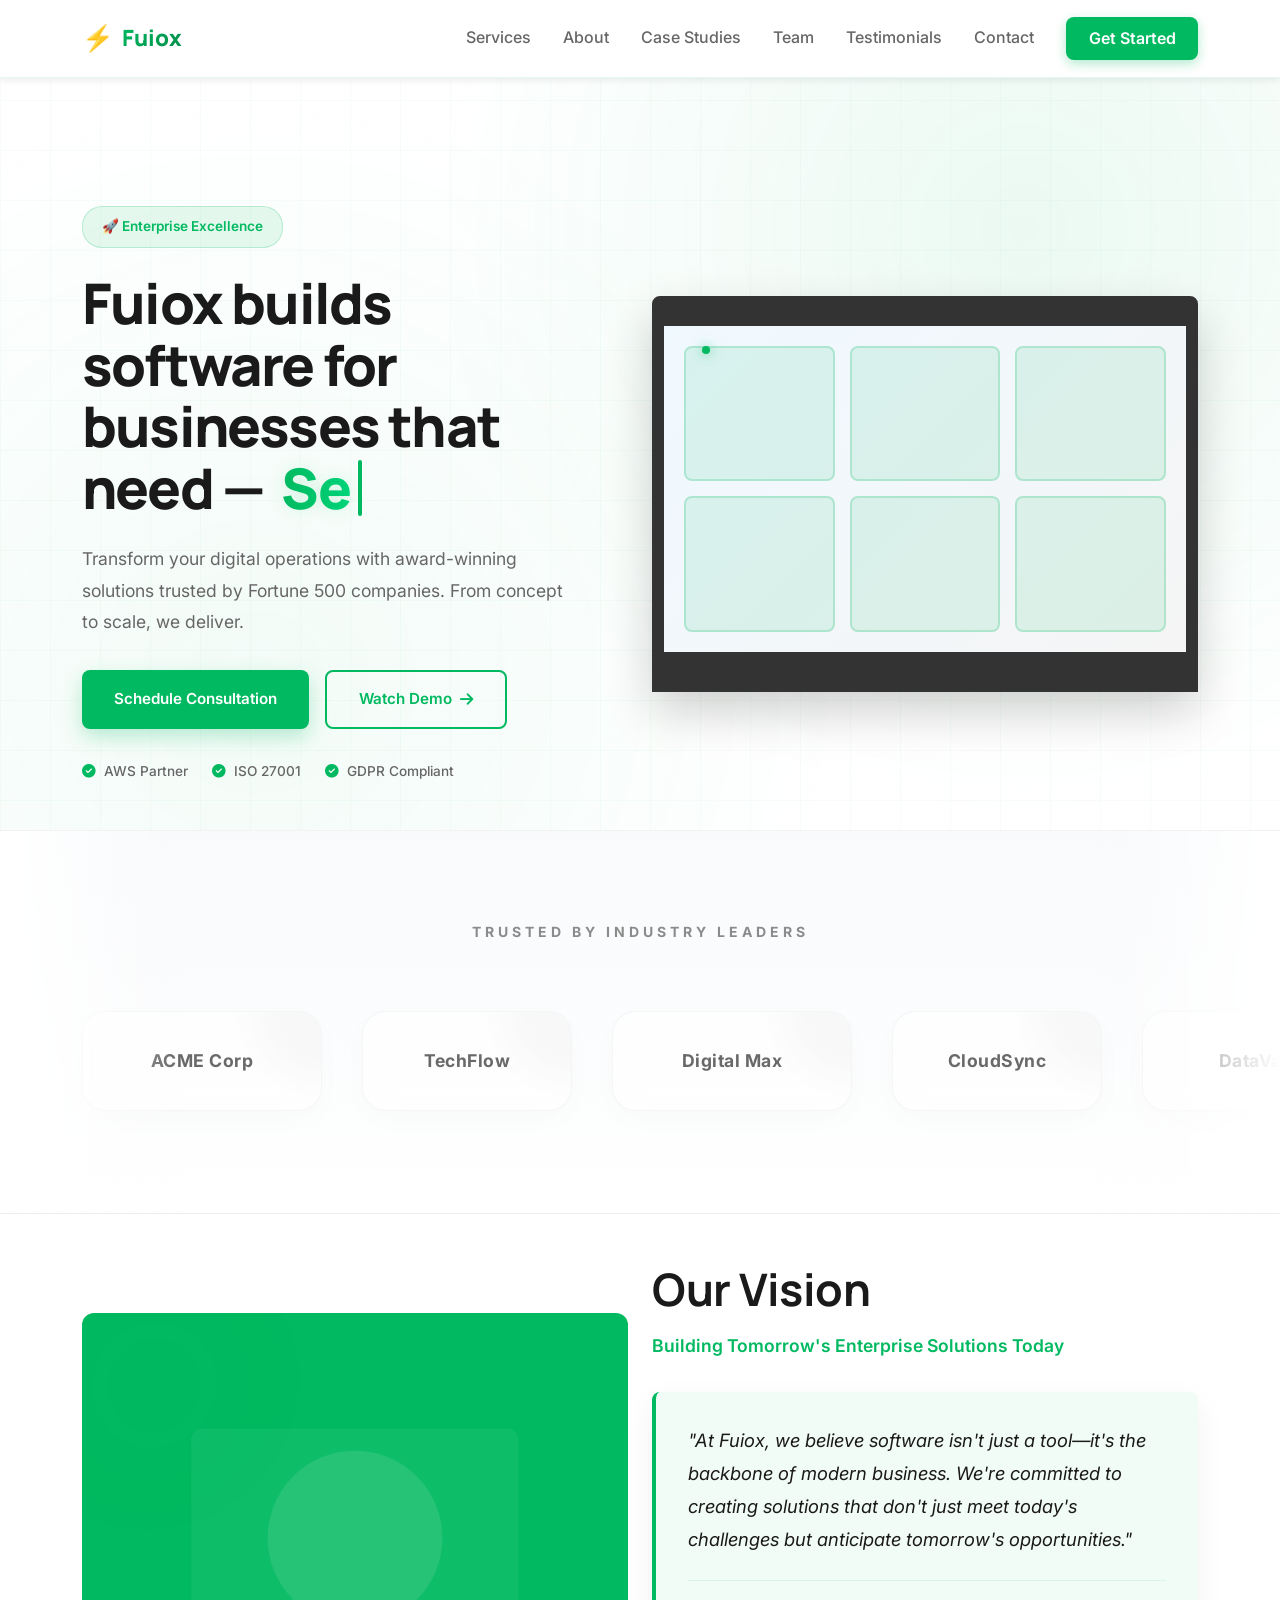
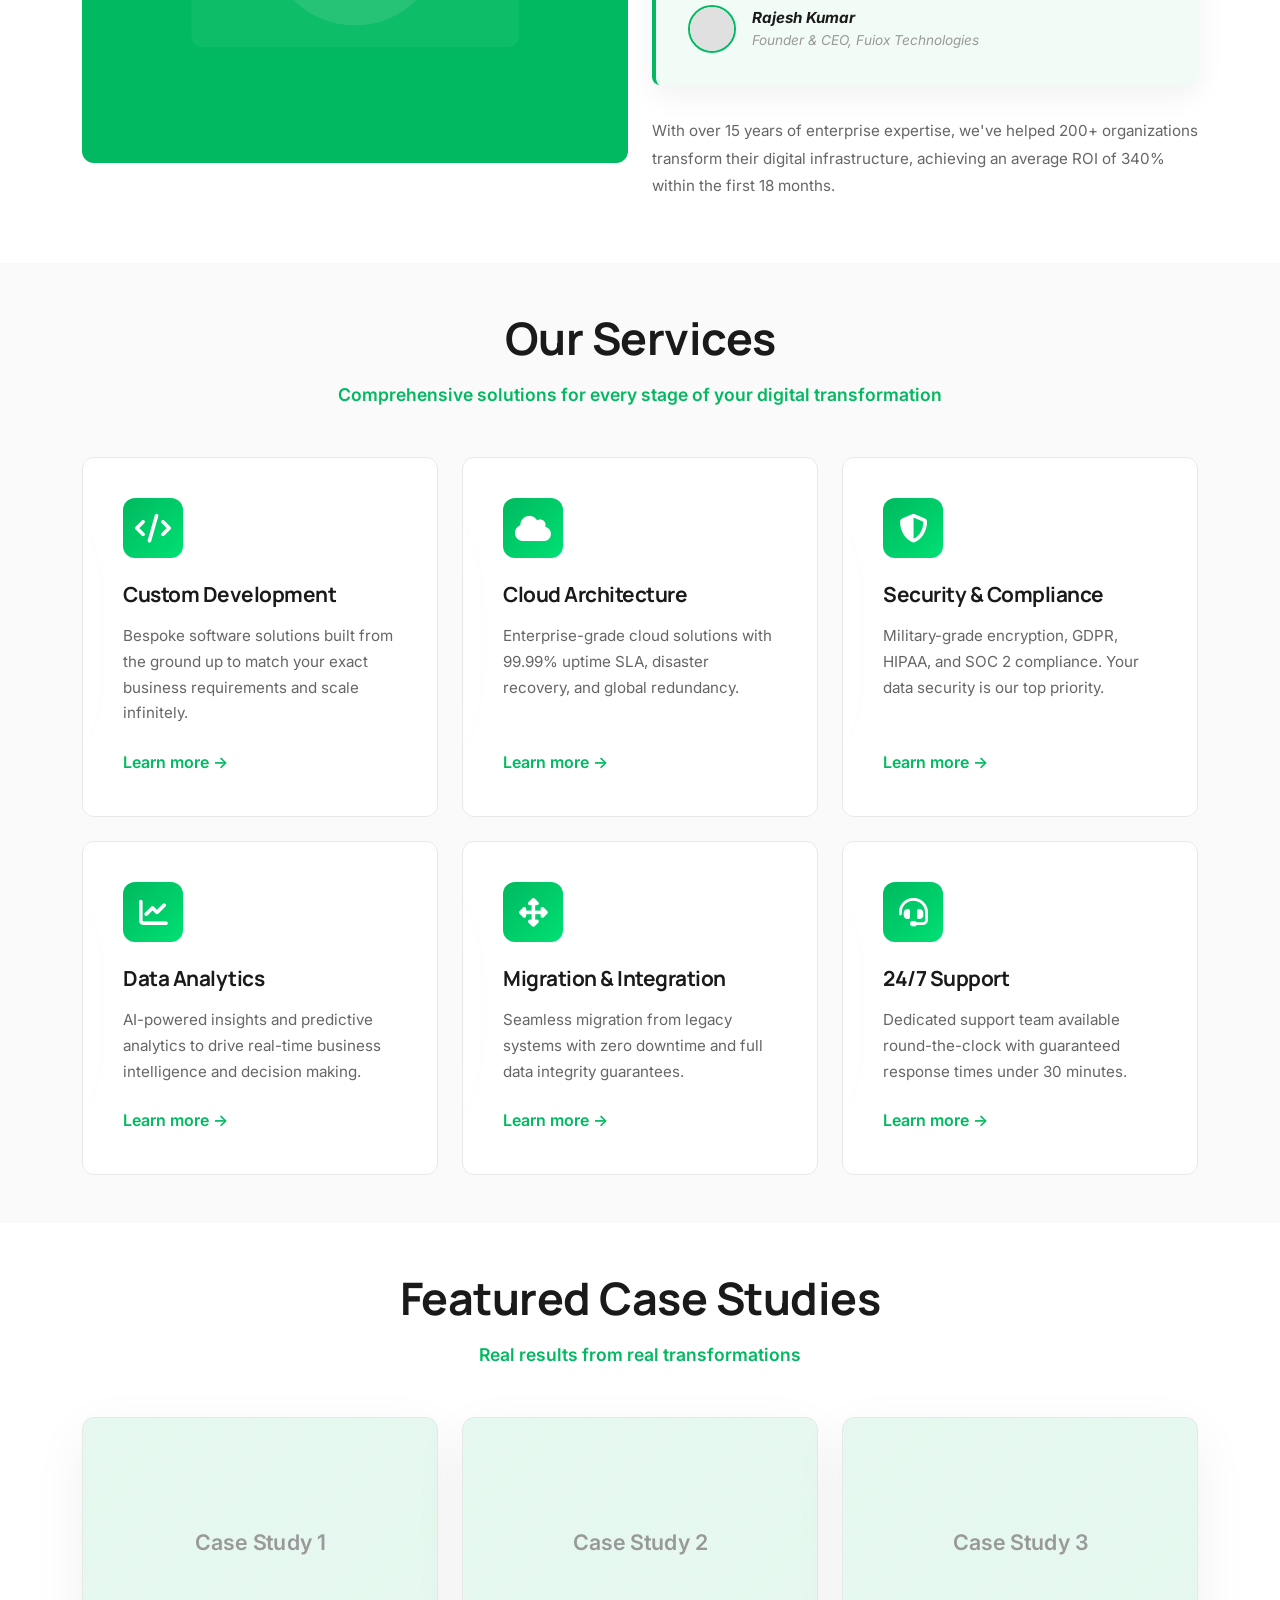
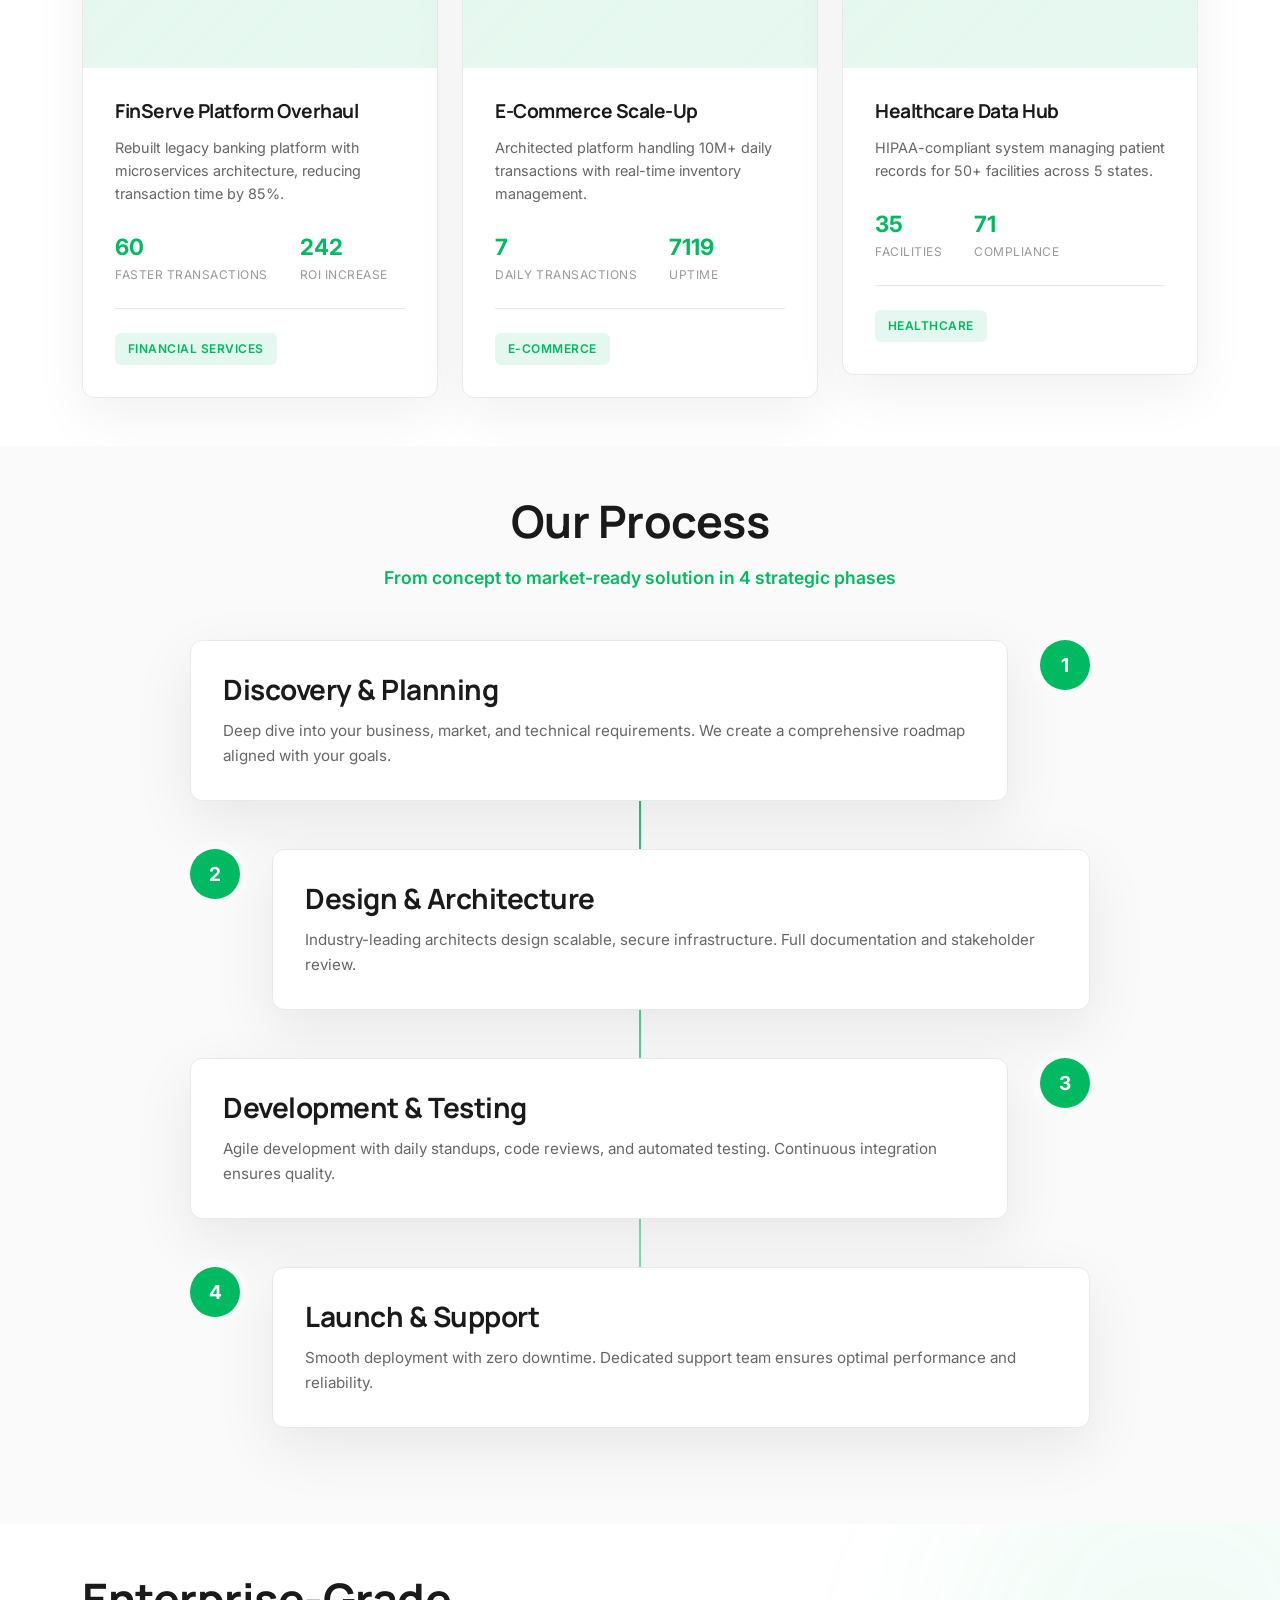
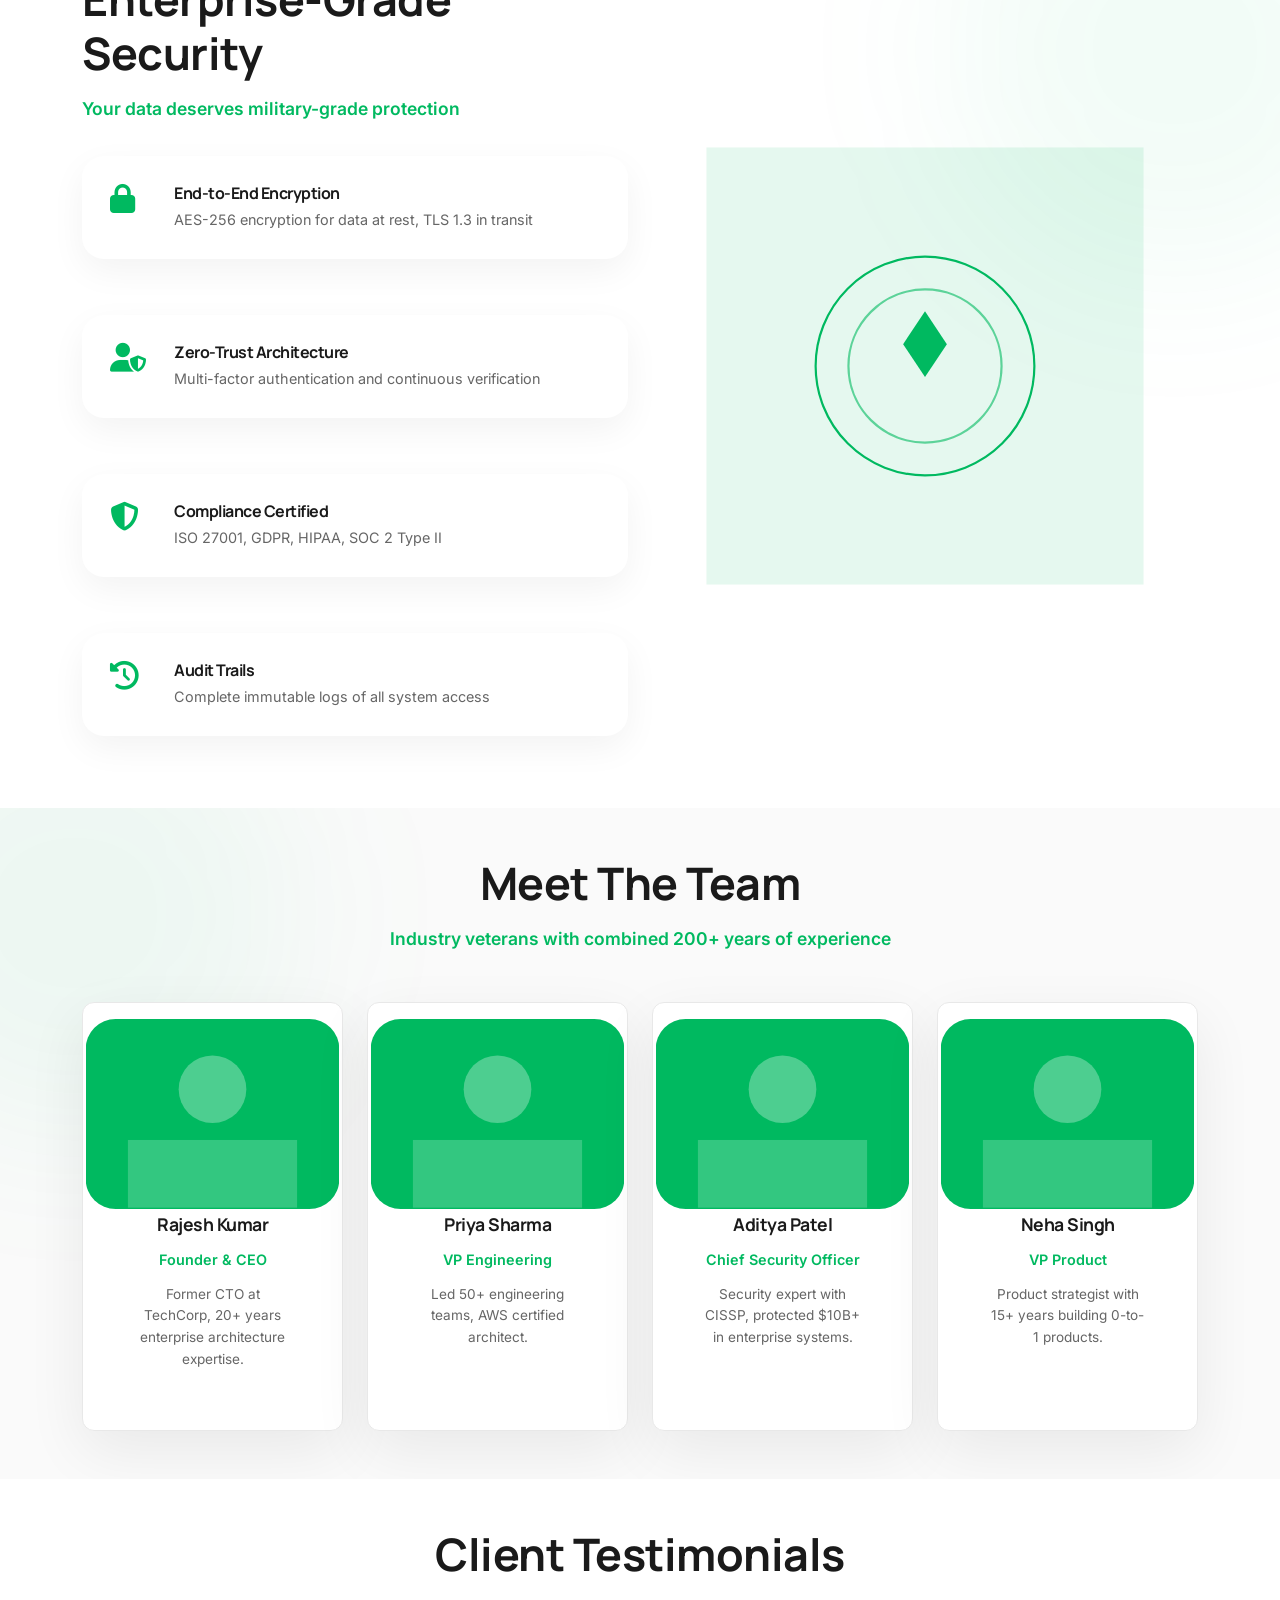
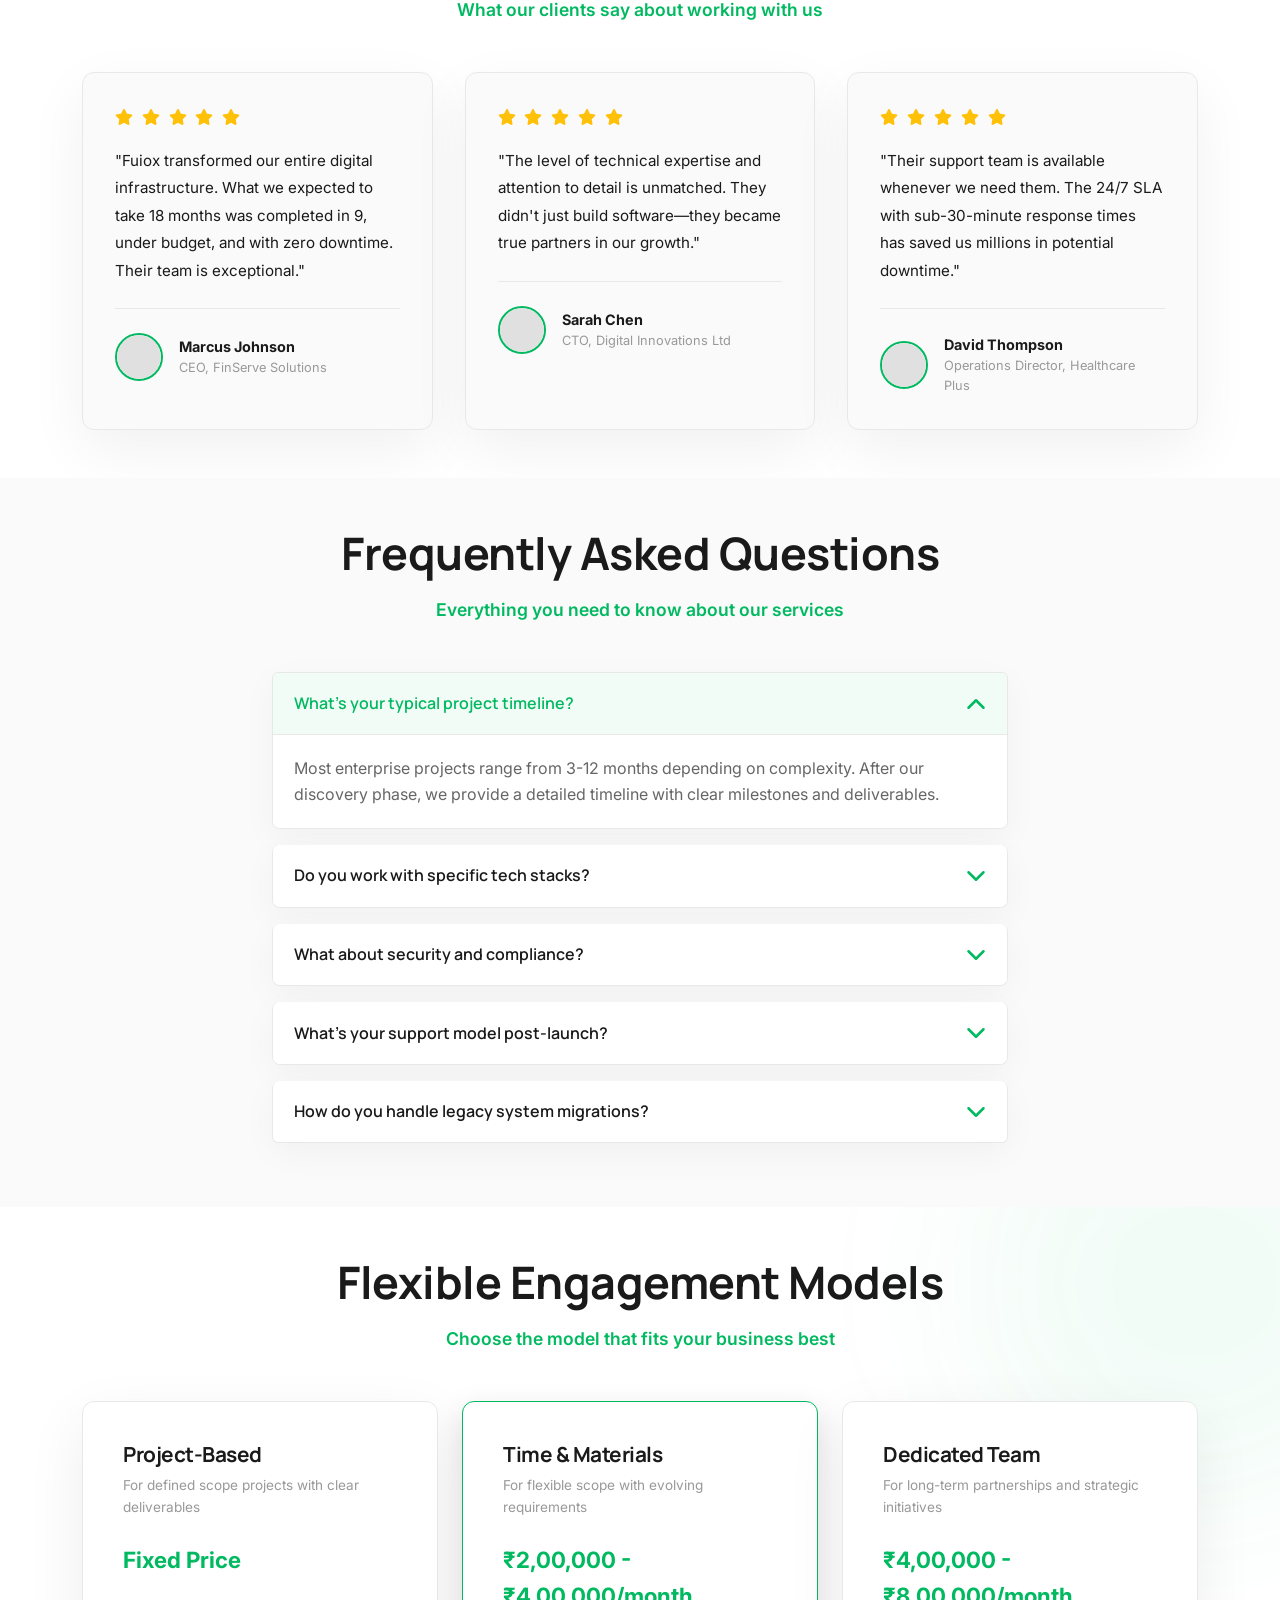
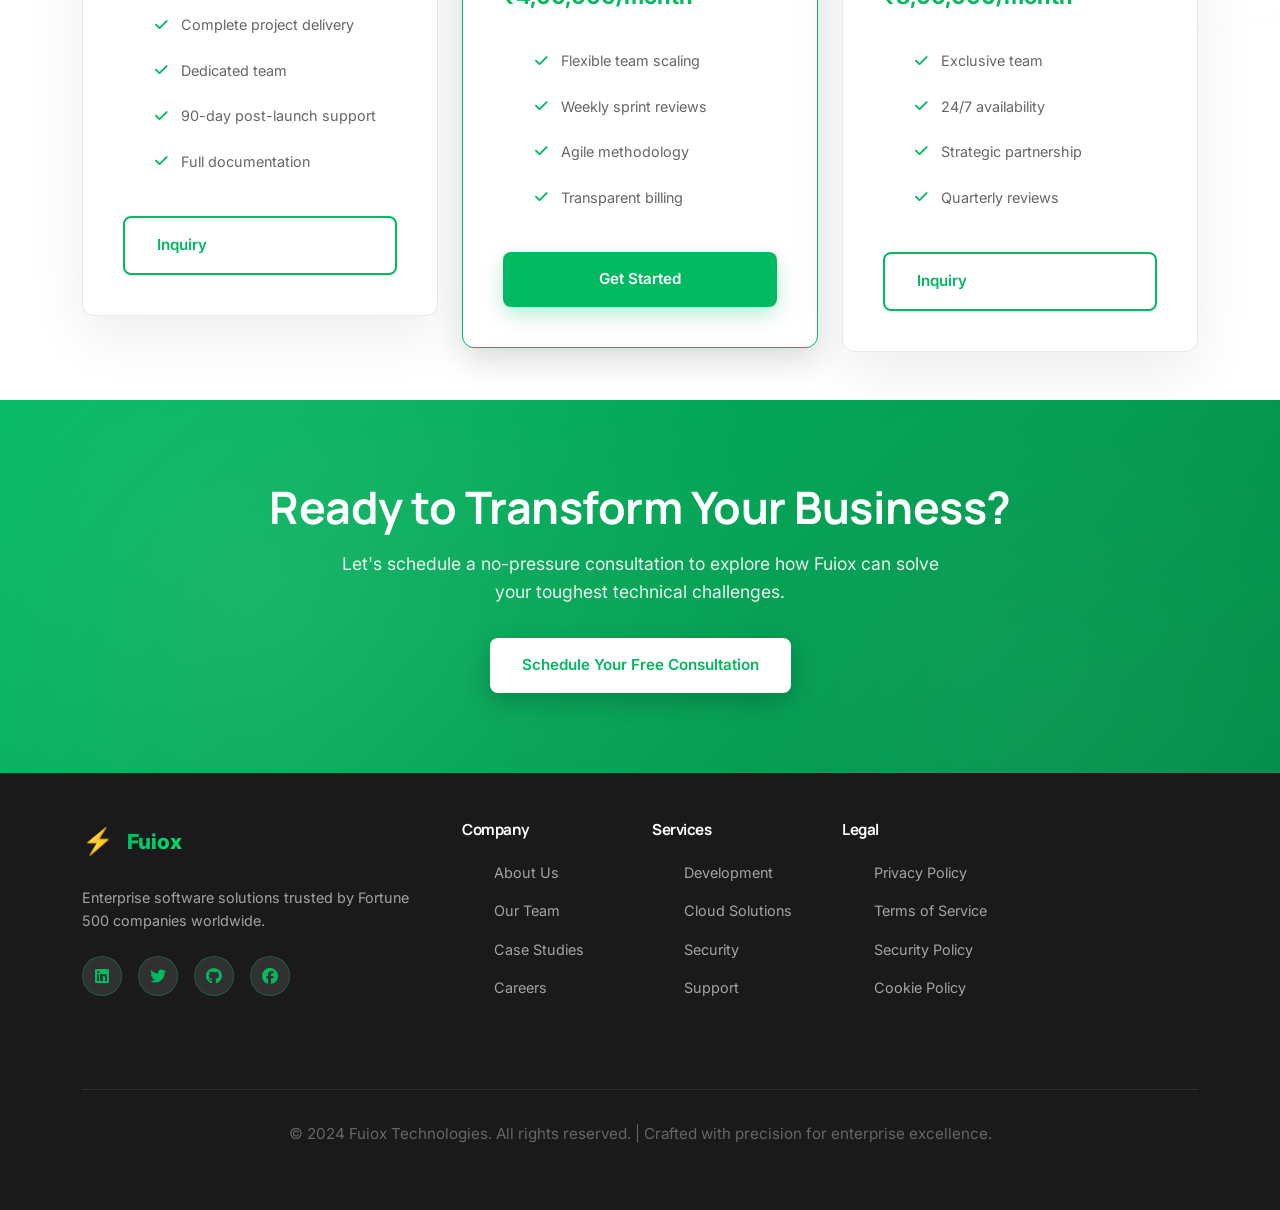
==== index.html @ 525a0bb6 "first commit" ====
<!doctype html>
<html lang="en">
  <head>
    <meta charset="UTF-8" />
    <meta name="viewport" content="width=device-width, initial-scale=1.0" />
    <meta
      name="description"
      content="Fuiox Technologies - Enterprise Software Development for Businesses That Need Results. Transform your digital operations with award-winning software solutions."
    />
    <meta
      name="keywords"
      content="enterprise software, digital transformation, custom development, SaaS solutions"
    />
    <meta
      property="og:title"
      content="Fuiox Technologies - Enterprise Software Development"
    />
    <meta
      property="og:description"
      content="Enterprise Software Development for Businesses That Need Results"
    />
    <meta property="og:type" content="website" />

    <title>
      Fuiox Technologies | Enterprise Software Development Solutions
    </title>

    <link
      href="https://cdnjs.cloudflare.com/ajax/libs/bootstrap/5.3.0/css/bootstrap.min.css"
      rel="stylesheet"
    />
    <link
      href="https://cdnjs.cloudflare.com/ajax/libs/font-awesome/6.4.0/css/all.min.css"
      rel="stylesheet"
    />
    <link
      href="https://fonts.googleapis.com/css2?family=Manrope:wght@400;500;600;700;800&family=Inter:wght@300;400;500;600;700&display=swap"
      rel="stylesheet"
    />
    <link href="style.css" rel="stylesheet" />
  </head>
  <body>
    <!-- Animated Background Grid -->
    <div class="tech-grid"></div>

    <!-- Navbar -->
    <nav class="navbar navbar-expand-lg navbar-light sticky-top" id="mainNav">
      <div class="container-xl">
        <a class="navbar-brand" href="#home">
          <span class="brand-icon">⚡</span>
          <span class="brand-text">Fuiox</span>
        </a>
        <button
          class="navbar-toggler"
          type="button"
          data-bs-toggle="collapse"
          data-bs-target="#navbarNav"
        >
          <span class="navbar-toggler-icon"></span>
        </button>
        <div class="collapse navbar-collapse" id="navbarNav">
          <ul class="navbar-nav ms-auto">
            <li class="nav-item">
              <a class="nav-link" href="#services">Services</a>
            </li>
            <li class="nav-item">
              <a class="nav-link" href="#about">About</a>
            </li>
            <li class="nav-item">
              <a class="nav-link" href="#cases">Case Studies</a>
            </li>
            <li class="nav-item"><a class="nav-link" href="#team">Team</a></li>
            <li class="nav-item">
              <a class="nav-link" href="#testimonials">Testimonials</a>
            </li>
            <li class="nav-item">
              <a class="nav-link" href="#contact">Contact</a>
            </li>
          </ul>
          <button
            class="btn btn-cta ms-3"
            data-bs-toggle="modal"
            data-bs-target="#contactModal"
          >
            Get Started
          </button>
        </div>
      </div>
    </nav>

    <!-- Hero Section -->
    <section class="hero-section" id="home">
      <div class="hero-overlay"></div>
      <div class="container-xl h-100">
        <div class="row align-items-center h-100 py-5">
          <div class="col-lg-6 col-md-12 hero-content fade-in-up">
            <div class="hero-badge">🚀 Enterprise Excellence</div>
            <h1 class="hero-title">
              Fuiox builds software for businesses that need —
              <span class="typing-wrap">
                <span id="typed-text"></span>
                <span class="typing-cursor"></span>
              </span>
            </h1>
            <script>
              document.addEventListener("DOMContentLoaded", function () {
                const words = [
                  "Scale.",
                  "Security.",
                  "Innovation.",
                  "Enterprise Growth.",
                  "Digital Transformation.",
                ];

                let wordIndex = 0;
                let charIndex = 0;
                let deleting = false;

                const typedText = document.getElementById("typed-text");

                function typeLoop() {
                  const current = words[wordIndex];

                  if (!deleting) {
                    typedText.textContent = current.substring(0, charIndex++);

                    if (charIndex > current.length) {
                      deleting = true;
                      setTimeout(typeLoop, 1400);
                      return;
                    }
                  } else {
                    typedText.textContent = current.substring(0, charIndex--);

                    if (charIndex < 0) {
                      deleting = false;
                      wordIndex = (wordIndex + 1) % words.length;
                    }
                  }

                  setTimeout(typeLoop, deleting ? 45 : 95);
                }

                typeLoop();
              });
            </script>
            <p class="hero-subtitle">
              Transform your digital operations with award-winning solutions
              trusted by Fortune 500 companies. From concept to scale, we
              deliver.
            </p>
            <div class="cta-group">
              <button
                class="btn btn-primary-lg"
                data-bs-toggle="modal"
                data-bs-target="#contactModal"
              >
                Schedule Consultation
              </button>
              <button class="btn btn-outline-lg">
                Watch Demo <i class="fas fa-arrow-right"></i>
              </button>
            </div>
            <div class="trust-badges">
              <span class="trust-badge"
                ><i class="fas fa-check-circle"></i> AWS Partner</span
              >
              <span class="trust-badge"
                ><i class="fas fa-check-circle"></i> ISO 27001</span
              >
              <span class="trust-badge"
                ><i class="fas fa-check-circle"></i> GDPR Compliant</span
              >
            </div>
          </div>
          <div class="col-lg-6 col-md-12 hero-visual">
            <div class="laptop-mockup">
              <div class="laptop-frame">
                <div class="laptop-screen">
                  <div class="dashboard-grid">
                    <div class="grid-item grid-1"></div>
                    <div class="grid-item grid-2"></div>
                    <div class="grid-item grid-3"></div>
                    <div class="grid-item grid-4"></div>
                    <div class="grid-item grid-5"></div>
                    <div class="grid-item grid-6"></div>
                  </div>
                </div>
              </div>
              <div class="cursor-animation"></div>
            </div>
          </div>
        </div>
      </div>
    </section>

    <!-- Client Logos -->
    <section class="clients-section">
      <div class="container-xl">
        <p class="section-label">Trusted by industry leaders</p>
        <div class="clients-carousel">
          <div class="client-logo"><span>ACME Corp</span></div>
          <div class="client-logo"><span>TechFlow</span></div>
          <div class="client-logo"><span>Digital Max</span></div>
          <div class="client-logo"><span>CloudSync</span></div>
          <div class="client-logo"><span>DataVault</span></div>
          <div class="client-logo"><span>ACME Corp</span></div>
          <div class="client-logo"><span>TechFlow</span></div>
          <div class="client-logo"><span>Digital Max</span></div>
          <div class="client-logo"><span>ACME Corp</span></div>
          <div class="client-logo"><span>TechFlow</span></div>
          <div class="client-logo"><span>Digital Max</span></div>
          <div class="client-logo"><span>CloudSync</span></div>
          <div class="client-logo"><span>DataVault</span></div>
          <div class="client-logo"><span>ACME Corp</span></div>
          <div class="client-logo"><span>TechFlow</span></div>
          <div class="client-logo"><span>Digital Max</span></div>
        </div>
      </div>
    </section>

    <!-- Vision Section -->
    <section class="vision-section reveal-section py-5" id="about">
      <div class="container-xl">
        <div class="row align-items-center">
          <div class="col-lg-6 mb-4 mb-lg-0">
            <div class="vision-image-wrapper">
              <img
                src="data:image/svg+xml,%3Csvg xmlns='http://www.w3.org/2000/svg' viewBox='0 0 500 500'%3E%3Crect fill='%2300b960' width='500' height='500'/%3E%3Ccircle cx='250' cy='250' r='80' fill='%23ffffff' opacity='0.1'/%3E%3Crect x='100' y='150' width='300' height='200' fill='%23ffffff' opacity='0.05' rx='10'/%3E%3C/svg%3E"
                alt="Vision"
                class="vision-img"
              />
              <div class="vision-blur"></div>
            </div>
          </div>
          <div class="col-lg-6">
            <div class="vision-content">
              <h2 class="section-title">Our Vision</h2>
              <p class="section-subtitle">
                Building Tomorrow's Enterprise Solutions Today
              </p>
              <blockquote class="ceo-quote">
                <p>
                  "At Fuiox, we believe software isn't just a tool—it's the
                  backbone of modern business. We're committed to creating
                  solutions that don't just meet today's challenges but
                  anticipate tomorrow's opportunities."
                </p>
                <footer class="quote-author">
                  <img
                    src="data:image/svg+xml,%3Csvg xmlns='http://www.w3.org/2000/svg' viewBox='0 0 100 100'%3E%3Ccircle cx='50' cy='50' r='50' fill='%23e0e0e0'/%3E%3C/svg%3E"
                    alt="CEO"
                    class="ceo-avatar"
                  />
                  <div class="author-info">
                    <strong>Rajesh Kumar</strong>
                    <span>Founder & CEO, Fuiox Technologies</span>
                  </div>
                </footer>
              </blockquote>
              <p class="vision-text">
                With over 15 years of enterprise expertise, we've helped 200+
                organizations transform their digital infrastructure, achieving
                an average ROI of 340% within the first 18 months.
              </p>
            </div>
          </div>
        </div>
      </div>
    </section>

    <!-- Services Section -->
    <section class="services-section py-5" id="services">
      <div class="container-xl">
        <div class="section-header text-center mb-5">
          <h2 class="section-title">Our Services</h2>
          <p class="section-subtitle">
            Comprehensive solutions for every stage of your digital
            transformation
          </p>
        </div>
        <div class="row g-4">
          <div class="col-lg-4 col-md-6 service-card-wrapper">
            <div class="service-card">
              <div class="service-icon">
                <i class="fas fa-code"></i>
              </div>
              <h3>Custom Development</h3>
              <p>
                Bespoke software solutions built from the ground up to match
                your exact business requirements and scale infinitely.
              </p>
              <a href="#" class="service-link">Learn more →</a>
            </div>
          </div>
          <div class="col-lg-4 col-md-6 service-card-wrapper">
            <div class="service-card">
              <div class="service-icon">
                <i class="fas fa-cloud"></i>
              </div>
              <h3>Cloud Architecture</h3>
              <p>
                Enterprise-grade cloud solutions with 99.99% uptime SLA,
                disaster recovery, and global redundancy.
              </p>
              <a href="#" class="service-link">Learn more →</a>
            </div>
          </div>
          <div class="col-lg-4 col-md-6 service-card-wrapper">
            <div class="service-card">
              <div class="service-icon">
                <i class="fas fa-shield-alt"></i>
              </div>
              <h3>Security & Compliance</h3>
              <p>
                Military-grade encryption, GDPR, HIPAA, and SOC 2 compliance.
                Your data security is our top priority.
              </p>
              <a href="#" class="service-link">Learn more →</a>
            </div>
          </div>
          <div class="col-lg-4 col-md-6 service-card-wrapper">
            <div class="service-card">
              <div class="service-icon">
                <i class="fas fa-chart-line"></i>
              </div>
              <h3>Data Analytics</h3>
              <p>
                AI-powered insights and predictive analytics to drive real-time
                business intelligence and decision making.
              </p>
              <a href="#" class="service-link">Learn more →</a>
            </div>
          </div>
          <div class="col-lg-4 col-md-6 service-card-wrapper">
            <div class="service-card">
              <div class="service-icon">
                <i class="fas fa-arrows-alt"></i>
              </div>
              <h3>Migration & Integration</h3>
              <p>
                Seamless migration from legacy systems with zero downtime and
                full data integrity guarantees.
              </p>
              <a href="#" class="service-link">Learn more →</a>
            </div>
          </div>
          <div class="col-lg-4 col-md-6 service-card-wrapper">
            <div class="service-card">
              <div class="service-icon">
                <i class="fas fa-headset"></i>
              </div>
              <h3>24/7 Support</h3>
              <p>
                Dedicated support team available round-the-clock with guaranteed
                response times under 30 minutes.
              </p>
              <a href="#" class="service-link">Learn more →</a>
            </div>
          </div>
        </div>
      </div>
    </section>

    <!-- Case Studies -->
    <section class="cases-section py-5" id="cases">
      <div class="container-xl">
        <div class="section-header text-center mb-5">
          <h2 class="section-title">Featured Case Studies</h2>
          <p class="section-subtitle">Real results from real transformations</p>
        </div>
        <div class="row g-4">
          <div class="col-lg-4 col-md-6">
            <div class="case-card">
              <div class="case-image">
                <div class="case-placeholder">Case Study 1</div>
              </div>
              <div class="case-content">
                <h3>FinServe Platform Overhaul</h3>
                <p class="case-description">
                  Rebuilt legacy banking platform with microservices
                  architecture, reducing transaction time by 85%.
                </p>
                <div class="case-metrics">
                  <div class="metric">
                    <span class="metric-value">85%</span>
                    <span class="metric-label">Faster Transactions</span>
                  </div>
                  <div class="metric">
                    <span class="metric-value">340%</span>
                    <span class="metric-label">ROI Increase</span>
                  </div>
                </div>
                <span class="case-industry">Financial Services</span>
              </div>
            </div>
          </div>
          <div class="col-lg-4 col-md-6">
            <div class="case-card">
              <div class="case-image">
                <div class="case-placeholder">Case Study 2</div>
              </div>
              <div class="case-content">
                <h3>E-Commerce Scale-Up</h3>
                <p class="case-description">
                  Architected platform handling 10M+ daily transactions with
                  real-time inventory management.
                </p>
                <div class="case-metrics">
                  <div class="metric">
                    <span class="metric-value">10M+</span>
                    <span class="metric-label">Daily Transactions</span>
                  </div>
                  <div class="metric">
                    <span class="metric-value">99.99%</span>
                    <span class="metric-label">Uptime</span>
                  </div>
                </div>
                <span class="case-industry">E-Commerce</span>
              </div>
            </div>
          </div>
          <div class="col-lg-4 col-md-6">
            <div class="case-card">
              <div class="case-image">
                <div class="case-placeholder">Case Study 3</div>
              </div>
              <div class="case-content">
                <h3>Healthcare Data Hub</h3>
                <p class="case-description">
                  HIPAA-compliant system managing patient records for 50+
                  facilities across 5 states.
                </p>
                <div class="case-metrics">
                  <div class="metric">
                    <span class="metric-value">50+</span>
                    <span class="metric-label">Facilities</span>
                  </div>
                  <div class="metric">
                    <span class="metric-value">100%</span>
                    <span class="metric-label">Compliance</span>
                  </div>
                </div>
                <span class="case-industry">Healthcare</span>
              </div>
            </div>
          </div>
        </div>
      </div>
    </section>

    <!-- Process Timeline -->
    <section class="process-section py-5">
      <div class="container-xl">
        <div class="section-header text-center mb-5">
          <h2 class="section-title">Our Process</h2>
          <p class="section-subtitle">
            From concept to market-ready solution in 4 strategic phases
          </p>
        </div>
        <div class="timeline">
          <div class="timeline-item right">
            <div class="timeline-marker">1</div>
            <div class="timeline-content">
              <h3>Discovery & Planning</h3>
              <p>
                Deep dive into your business, market, and technical
                requirements. We create a comprehensive roadmap aligned with
                your goals.
              </p>
            </div>
          </div>
          <div class="timeline-item left">
            <div class="timeline-marker">2</div>
            <div class="timeline-content">
              <h3>Design & Architecture</h3>
              <p>
                Industry-leading architects design scalable, secure
                infrastructure. Full documentation and stakeholder review.
              </p>
            </div>
          </div>
          <div class="timeline-item right">
            <div class="timeline-marker">3</div>
            <div class="timeline-content">
              <h3>Development & Testing</h3>
              <p>
                Agile development with daily standups, code reviews, and
                automated testing. Continuous integration ensures quality.
              </p>
            </div>
          </div>
          <div class="timeline-item left">
            <div class="timeline-marker">4</div>
            <div class="timeline-content">
              <h3>Launch & Support</h3>
              <p>
                Smooth deployment with zero downtime. Dedicated support team
                ensures optimal performance and reliability.
              </p>
            </div>
          </div>
        </div>
      </div>
    </section>

    <section class="security-section py-5">
      <div class="container-xl">
        <div class="row align-items-center">
          <div class="col-lg-6 mb-4 mb-lg-0">
            <h2 class="section-title">Enterprise-Grade Security</h2>
            <p class="section-subtitle">
              Your data deserves military-grade protection
            </p>
            <div class="security-features">
              <div class="security-feature">
                <i class="fas fa-lock"></i>
                <div>
                  <h4>End-to-End Encryption</h4>
                  <p>AES-256 encryption for data at rest, TLS 1.3 in transit</p>
                </div>
              </div>
              <div class="security-feature">
                <i class="fas fa-user-shield"></i>
                <div>
                  <h4>Zero-Trust Architecture</h4>
                  <p>Multi-factor authentication and continuous verification</p>
                </div>
              </div>
              <div class="security-feature">
                <i class="fas fa-shield-alt"></i>
                <div>
                  <h4>Compliance Certified</h4>
                  <p>ISO 27001, GDPR, HIPAA, SOC 2 Type II</p>
                </div>
              </div>
              <div class="security-feature">
                <i class="fas fa-history"></i>
                <div>
                  <h4>Audit Trails</h4>
                  <p>Complete immutable logs of all system access</p>
                </div>
              </div>
            </div>
          </div>
          <div class="col-lg-6">
            <div class="security-visual">
              <img
                src="data:image/svg+xml,%3Csvg xmlns='http://www.w3.org/2000/svg' viewBox='0 0 400 400'%3E%3Crect fill='%2300b960' width='400' height='400' opacity='0.1'/%3E%3Ccircle cx='200' cy='200' r='100' fill='none' stroke='%2300b960' stroke-width='2'/%3E%3Ccircle cx='200' cy='200' r='70' fill='none' stroke='%2300b960' stroke-width='2' opacity='0.6'/%3E%3Cpath d='M 200 150 L 220 180 L 200 210 L 180 180 Z' fill='%2300b960'/%3E%3C/svg%3E"
                alt="Security"
                class="security-img"
              />
            </div>
          </div>
        </div>
      </div>
    </section>

    <section class="team-section py-5" id="team">
      <div class="container-xl">
        <div class="section-header text-center mb-5">
          <h2 class="section-title">Meet The Team</h2>
          <p class="section-subtitle">
            Industry veterans with combined 200+ years of experience
          </p>
        </div>
        <div class="row g-4">
          <div class="col-lg-3 col-md-6">
            <div class="team-card h-100">
              <img
                src="data:image/svg+xml,%3Csvg xmlns='http://www.w3.org/2000/svg' viewBox='0 0 300 300'%3E%3Crect fill='%2300b960' width='300' height='300'/%3E%3Ccircle cx='150' cy='120' r='40' fill='%23ffffff' opacity='0.3'/%3E%3Crect x='50' y='180' width='200' height='80' fill='%23ffffff' opacity='0.2'/%3E%3C/svg%3E"
                alt="Team member"
                class="team-photo"
              />
              <h3 class="team-name">Rajesh Kumar</h3>
              <p class="team-role">Founder & CEO</p>
              <p class="team-bio">
                Former CTO at TechCorp, 20+ years enterprise architecture
                expertise.
              </p>
            </div>
          </div>
          <div class="col-lg-3 col-md-6">
            <div class="team-card h-100">
              <img
                src="data:image/svg+xml,%3Csvg xmlns='http://www.w3.org/2000/svg' viewBox='0 0 300 300'%3E%3Crect fill='%2300b960' width='300' height='300'/%3E%3Ccircle cx='150' cy='120' r='40' fill='%23ffffff' opacity='0.3'/%3E%3Crect x='50' y='180' width='200' height='80' fill='%23ffffff' opacity='0.2'/%3E%3C/svg%3E"
                alt="Team member"
                class="team-photo"
              />
              <h3 class="team-name">Priya Sharma</h3>
              <p class="team-role">VP Engineering</p>
              <p class="team-bio">
                Led 50+ engineering teams, AWS certified architect.
              </p>
            </div>
          </div>
          <div class="col-lg-3 col-md-6">
            <div class="team-card h-100">
              <img
                src="data:image/svg+xml,%3Csvg xmlns='http://www.w3.org/2000/svg' viewBox='0 0 300 300'%3E%3Crect fill='%2300b960' width='300' height='300'/%3E%3Ccircle cx='150' cy='120' r='40' fill='%23ffffff' opacity='0.3'/%3E%3Crect x='50' y='180' width='200' height='80' fill='%23ffffff' opacity='0.2'/%3E%3C/svg%3E"
                alt="Team member"
                class="team-photo"
              />
              <h3 class="team-name">Aditya Patel</h3>
              <p class="team-role">Chief Security Officer</p>
              <p class="team-bio">
                Security expert with CISSP, protected $10B+ in enterprise
                systems.
              </p>
            </div>
          </div>
          <div class="col-lg-3 col-md-6">
            <div class="team-card h-100">
              <img
                src="data:image/svg+xml,%3Csvg xmlns='http://www.w3.org/2000/svg' viewBox='0 0 300 300'%3E%3Crect fill='%2300b960' width='300' height='300'/%3E%3Ccircle cx='150' cy='120' r='40' fill='%23ffffff' opacity='0.3'/%3E%3Crect x='50' y='180' width='200' height='80' fill='%23ffffff' opacity='0.2'/%3E%3C/svg%3E"
                alt="Team member"
                class="team-photo"
              />
              <h3 class="team-name">Neha Singh</h3>
              <p class="team-role">VP Product</p>
              <p class="team-bio">
                Product strategist with 15+ years building 0-to-1 products.
              </p>
            </div>
          </div>
        </div>
      </div>
    </section>

    <!-- Testimonials -->
    <section class="testimonials-section py-5" id="testimonials">
      <div class="container-xl">
        <div class="section-header text-center mb-5">
          <h2 class="section-title">Client Testimonials</h2>
          <p class="section-subtitle">
            What our clients say about working with us
          </p>
        </div>
        <div class="testimonials-carousel">
          <div class="testimonial-card">
            <div class="testimonial-rating">
              <i class="fas fa-star"></i>
              <i class="fas fa-star"></i>
              <i class="fas fa-star"></i>
              <i class="fas fa-star"></i>
              <i class="fas fa-star"></i>
            </div>
            <p class="testimonial-text">
              "Fuiox transformed our entire digital infrastructure. What we
              expected to take 18 months was completed in 9, under budget, and
              with zero downtime. Their team is exceptional."
            </p>
            <div class="testimonial-author">
              <img
                src="data:image/svg+xml,%3Csvg xmlns='http://www.w3.org/2000/svg' viewBox='0 0 60 60'%3E%3Ccircle cx='30' cy='30' r='30' fill='%23e0e0e0'/%3E%3C/svg%3E"
                alt="Client"
                class="author-avatar"
              />
              <div>
                <strong>Marcus Johnson</strong>
                <span>CEO, FinServe Solutions</span>
              </div>
            </div>
          </div>
          <div class="testimonial-card">
            <div class="testimonial-rating">
              <i class="fas fa-star"></i>
              <i class="fas fa-star"></i>
              <i class="fas fa-star"></i>
              <i class="fas fa-star"></i>
              <i class="fas fa-star"></i>
            </div>
            <p class="testimonial-text">
              "The level of technical expertise and attention to detail is
              unmatched. They didn't just build software—they became true
              partners in our growth."
            </p>
            <div class="testimonial-author">
              <img
                src="data:image/svg+xml,%3Csvg xmlns='http://www.w3.org/2000/svg' viewBox='0 0 60 60'%3E%3Ccircle cx='30' cy='30' r='30' fill='%23e0e0e0'/%3E%3C/svg%3E"
                alt="Client"
                class="author-avatar"
              />
              <div>
                <strong>Sarah Chen</strong>
                <span>CTO, Digital Innovations Ltd</span>
              </div>
            </div>
          </div>
          <div class="testimonial-card">
            <div class="testimonial-rating">
              <i class="fas fa-star"></i>
              <i class="fas fa-star"></i>
              <i class="fas fa-star"></i>
              <i class="fas fa-star"></i>
              <i class="fas fa-star"></i>
            </div>
            <p class="testimonial-text">
              "Their support team is available whenever we need them. The 24/7
              SLA with sub-30-minute response times has saved us millions in
              potential downtime."
            </p>
            <div class="testimonial-author">
              <img
                src="data:image/svg+xml,%3Csvg xmlns='http://www.w3.org/2000/svg' viewBox='0 0 60 60'%3E%3Ccircle cx='30' cy='30' r='30' fill='%23e0e0e0'/%3E%3C/svg%3E"
                alt="Client"
                class="author-avatar"
              />
              <div>
                <strong>David Thompson</strong>
                <span>Operations Director, Healthcare Plus</span>
              </div>
            </div>
          </div>
        </div>
      </div>
    </section>

    <!-- FAQ Section -->
    <section class="faq-section py-5">
      <div class="container-xl">
        <div class="section-header text-center mb-5">
          <h2 class="section-title">Frequently Asked Questions</h2>
          <p class="section-subtitle">
            Everything you need to know about our services
          </p>
        </div>
        <div class="row">
          <div class="col-lg-8 mx-auto">
            <div class="accordion" id="faqAccordion">
              <div class="accordion-item">
                <h2 class="accordion-header">
                  <button
                    class="accordion-button"
                    type="button"
                    data-bs-toggle="collapse"
                    data-bs-target="#faq1"
                  >
                    What's your typical project timeline?
                  </button>
                </h2>
                <div
                  id="faq1"
                  class="accordion-collapse collapse show"
                  data-bs-parent="#faqAccordion"
                >
                  <div class="accordion-body">
                    Most enterprise projects range from 3-12 months depending on
                    complexity. After our discovery phase, we provide a detailed
                    timeline with clear milestones and deliverables.
                  </div>
                </div>
              </div>
              <div class="accordion-item">
                <h2 class="accordion-header">
                  <button
                    class="accordion-button collapsed"
                    type="button"
                    data-bs-toggle="collapse"
                    data-bs-target="#faq2"
                  >
                    Do you work with specific tech stacks?
                  </button>
                </h2>
                <div
                  id="faq2"
                  class="accordion-collapse collapse"
                  data-bs-parent="#faqAccordion"
                >
                  <div class="accordion-body">
                    We're technology-agnostic. We recommend the best stack based
                    on your requirements, whether it's Python, Node.js, Java,
                    Go, or anything else. We've worked with virtually every
                    modern framework.
                  </div>
                </div>
              </div>
              <div class="accordion-item">
                <h2 class="accordion-header">
                  <button
                    class="accordion-button collapsed"
                    type="button"
                    data-bs-toggle="collapse"
                    data-bs-target="#faq3"
                  >
                    What about security and compliance?
                  </button>
                </h2>
                <div
                  id="faq3"
                  class="accordion-collapse collapse"
                  data-bs-parent="#faqAccordion"
                >
                  <div class="accordion-body">
                    Security is built into every stage of our development
                    process. We maintain ISO 27001, GDPR, HIPAA, and SOC 2 Type
                    II certifications. We conduct regular security audits and
                    penetration testing.
                  </div>
                </div>
              </div>
              <div class="accordion-item">
                <h2 class="accordion-header">
                  <button
                    class="accordion-button collapsed"
                    type="button"
                    data-bs-toggle="collapse"
                    data-bs-target="#faq4"
                  >
                    What's your support model post-launch?
                  </button>
                </h2>
                <div
                  id="faq4"
                  class="accordion-collapse collapse"
                  data-bs-parent="#faqAccordion"
                >
                  <div class="accordion-body">
                    We offer flexible support packages including 24/7 on-call
                    support with guaranteed response times under 30 minutes for
                    critical issues. We also provide quarterly strategy reviews
                    and roadmap planning.
                  </div>
                </div>
              </div>
              <div class="accordion-item">
                <h2 class="accordion-header">
                  <button
                    class="accordion-button collapsed"
                    type="button"
                    data-bs-toggle="collapse"
                    data-bs-target="#faq5"
                  >
                    How do you handle legacy system migrations?
                  </button>
                </h2>
                <div
                  id="faq5"
                  class="accordion-collapse collapse"
                  data-bs-parent="#faqAccordion"
                >
                  <div class="accordion-body">
                    We specialize in zero-downtime migrations. Using strategies
                    like blue-green deployments and comprehensive testing, we
                    ensure your business never skips a beat during the
                    transition.
                  </div>
                </div>
              </div>
            </div>
          </div>
        </div>
      </div>
    </section>

    <!-- Pricing Section -->
    <section class="pricing-section py-5">
      <div class="container-xl">
        <div class="section-header text-center mb-5">
          <h2 class="section-title">Flexible Engagement Models</h2>
          <p class="section-subtitle">
            Choose the model that fits your business best
          </p>
        </div>
        <div class="row g-4">
          <div class="col-lg-4 col-md-6">
            <div class="pricing-card">
              <h3>Project-Based</h3>
              <p class="pricing-desc">
                For defined scope projects with clear deliverables
              </p>
              <div class="pricing-highlight">Fixed Price</div>
              <ul class="pricing-features">
                <li><i class="fas fa-check"></i> Complete project delivery</li>
                <li><i class="fas fa-check"></i> Dedicated team</li>
                <li><i class="fas fa-check"></i> 90-day post-launch support</li>
                <li><i class="fas fa-check"></i> Full documentation</li>
              </ul>
              <button class="btn btn-outline-lg w-100">Inquiry</button>
            </div>
          </div>
          <div class="col-lg-4 col-md-6">
            <div class="pricing-card pricing-featured">
              <span class="pricing-badge">Most Popular</span>
              <h3>Time & Materials</h3>
              <p class="pricing-desc">
                For flexible scope with evolving requirements
              </p>
              <div class="pricing-highlight">₹2,00,000 - ₹4,00,000/month</div>
              <ul class="pricing-features">
                <li><i class="fas fa-check"></i> Flexible team scaling</li>
                <li><i class="fas fa-check"></i> Weekly sprint reviews</li>
                <li><i class="fas fa-check"></i> Agile methodology</li>
                <li><i class="fas fa-check"></i> Transparent billing</li>
              </ul>
              <button class="btn btn-primary-lg w-100">Get Started</button>
            </div>
          </div>
          <div class="col-lg-4 col-md-6">
            <div class="pricing-card">
              <h3>Dedicated Team</h3>
              <p class="pricing-desc">
                For long-term partnerships and strategic initiatives
              </p>
              <div class="pricing-highlight">₹4,00,000 - ₹8,00,000/month</div>
              <ul class="pricing-features">
                <li><i class="fas fa-check"></i> Exclusive team</li>
                <li><i class="fas fa-check"></i> 24/7 availability</li>
                <li><i class="fas fa-check"></i> Strategic partnership</li>
                <li><i class="fas fa-check"></i> Quarterly reviews</li>
              </ul>
              <button class="btn btn-outline-lg w-100">Inquiry</button>
            </div>
          </div>
        </div>
      </div>
    </section>

    <!-- Final CTA -->
    <section class="final-cta-section">
      <div class="container-xl">
        <div class="cta-wrapper">
          <h2>Ready to Transform Your Business?</h2>
          <p>
            Let's schedule a no-pressure consultation to explore how Fuiox can
            solve your toughest technical challenges.
          </p>
          <button
            class="btn btn-primary-lg btn-lg"
            data-bs-toggle="modal"
            data-bs-target="#contactModal"
          >
            Schedule Your Free Consultation
          </button>
        </div>
      </div>
    </section>

    <!-- Footer -->
    <footer class="footer py-5" id="contact">
      <div class="container-xl">
        <div class="row mb-5">
          <div class="col-lg-4 col-md-6 mb-4">
            <div class="footer-brand">
              <span class="brand-icon">⚡</span>
              <span class="brand-text">Fuiox</span>
            </div>
            <p class="footer-desc">
              Enterprise software solutions trusted by Fortune 500 companies
              worldwide.
            </p>
            <div class="social-links">
              <a href="#" class="social-link"
                ><i class="fab fa-linkedin"></i
              ></a>
              <a href="#" class="social-link"><i class="fab fa-twitter"></i></a>
              <a href="#" class="social-link"><i class="fab fa-github"></i></a>
              <a href="#" class="social-link"
                ><i class="fab fa-facebook"></i
              ></a>
            </div>
          </div>
          <div class="col-lg-2 col-md-6 mb-4">
            <h4 class="footer-title">Company</h4>
            <ul class="footer-links">
              <li><a href="#about">About Us</a></li>
              <li><a href="#team">Our Team</a></li>
              <li><a href="#cases">Case Studies</a></li>
              <li><a href="#">Careers</a></li>
            </ul>
          </div>
          <div class="col-lg-2 col-md-6 mb-4">
            <h4 class="footer-title">Services</h4>
            <ul class="footer-links">
              <li><a href="#services">Development</a></li>
              <li><a href="#">Cloud Solutions</a></li>
              <li><a href="#">Security</a></li>
              <li><a href="#">Support</a></li>
            </ul>
          </div>
          <div class="col-lg-2 col-md-6 mb-4">
            <h4 class="footer-title">Legal</h4>
            <ul class="footer-links">
              <li><a href="#">Privacy Policy</a></li>
              <li><a href="#">Terms of Service</a></li>
              <li><a href="#">Security Policy</a></li>
              <li><a href="#">Cookie Policy</a></li>
            </ul>
          </div>
        </div>
        <div class="footer-divider"></div>
        <div class="footer-bottom">
          <p>
            &copy; 2024 Fuiox Technologies. All rights reserved. | Crafted with
            precision for enterprise excellence.
          </p>
        </div>
      </div>
    </footer>

    <!-- Contact Modal -->
    <div class="modal fade" id="contactModal" tabindex="-1">
      <div class="modal-dialog modal-dialog-centered">
        <div class="modal-content">
          <div class="modal-header">
            <h5 class="modal-title">Schedule Your Consultation</h5>
            <button
              type="button"
              class="btn-close"
              data-bs-dismiss="modal"
            ></button>
          </div>
          <div class="modal-body">
            <form id="contactForm">
              <div class="mb-3">
                <label for="name" class="form-label">Full Name</label>
                <input type="text" class="form-control" id="name" required />
              </div>
              <div class="mb-3">
                <label for="company" class="form-label">Company Name</label>
                <input type="text" class="form-control" id="company" required />
              </div>
              <div class="mb-3">
                <label for="email" class="form-label">Email Address</label>
                <input type="email" class="form-control" id="email" required />
              </div>
              <div class="mb-3">
                <label for="phone" class="form-label">Phone Number</label>
                <input type="tel" class="form-control" id="phone" required />
              </div>
              <div class="mb-3">
                <label for="challenge" class="form-label"
                  >What's your primary technical challenge?</label
                >
                <textarea
                  class="form-control"
                  id="challenge"
                  rows="3"
                  required
                ></textarea>
              </div>
              <button type="submit" class="btn btn-primary-lg w-100">
                Submit
              </button>
            </form>
          </div>
        </div>
      </div>
    </div>

    <script src="https://cdnjs.cloudflare.com/ajax/libs/bootstrap/5.3.0/js/bootstrap.bundle.min.js"></script>
    <script src="script.js"></script>
  </body>
</html>
---- style.css ----
/* ================================================
   FUIOX TECHNOLOGIES - PREMIUM LANDING PAGE CSS
   Elite Design System with Luxury Aesthetics
   ================================================ */

/* Color Variables */
:root {
  --primary: #00b960;
  --primary-dark: #008c47;
  --primary-light: #00e073;
  --secondary: #f5f5f5;
  --text-dark: #1a1a1a;
  --text-light: #666666;
  --text-muted: #999999;
  --bg-light: #fafafa;
  --bg-white: #ffffff;
  --border-light: #e8e8e8;
  --shadow-sm: 0 2px 8px rgba(0, 0, 0, 0.08);
  --shadow-md: 0 4px 16px rgba(0, 0, 0, 0.12);
  --shadow-lg: 0 12px 32px rgba(0, 0, 0, 0.15);
  --shadow-xl: 0 20px 48px rgba(0, 0, 0, 0.18);
}

/* ================================================
   TYPOGRAPHY & BASE STYLES
   ================================================ */

* {
  margin: 0;
  padding: 0;
  box-sizing: border-box;
}

html {
  scroll-behavior: smooth;
  overflow-x: hidden;
}

body {
  font-family:
    "Inter",
    -apple-system,
    BlinkMacSystemFont,
    "Segoe UI",
    sans-serif;
  color: var(--text-dark);
  background: var(--bg-white);
  line-height: 1.6;
  overflow-x: hidden;
}

h1,
h2,
h3,
h4,
h5,
h6 {
  font-family: "Manrope", sans-serif;
  font-weight: 700;
  line-height: 1.2;
  letter-spacing: -0.5px;
}

p {
  color: var(--text-light);
  font-size: 0.95rem;
}

a {
  color: var(--primary);
  text-decoration: none;
  transition: all 0.3s ease;
}

a:hover {
  color: var(--primary-dark);
}

/* ================================================
   ANIMATED BACKGROUND GRID
   ================================================ */
/*========================
Initial Hidden States
=========================*/

.section-title,
.section-subtitle,
.ceo-quote,
.vision-text {
  opacity: 0;
  transform: translateY(80px);
  transition:
    opacity 1s cubic-bezier(0.22, 1, 0.36, 1),
    transform 1s cubic-bezier(0.22, 1, 0.36, 1);
}

.vision-image-wrapper {
  opacity: 0;
  transform: perspective(1200px) translateY(100px) rotateY(-14deg) scale(0.88);

  transition:
    opacity 1.2s cubic-bezier(0.22, 1, 0.36, 1),
    transform 1.2s cubic-bezier(0.22, 1, 0.36, 1);
}

/* Stagger delays */
.section-subtitle {
  transition-delay: 0.15s;
}

.ceo-quote {
  transition-delay: 0.3s;
}

.vision-text {
  transition-delay: 0.45s;
}

/*========================
Visible State
=========================*/

.vision-section.in-view .section-title,
.vision-section.in-view .section-subtitle,
.vision-section.in-view .ceo-quote,
.vision-section.in-view .vision-text {
  opacity: 1;
  transform: translateY(0);
}

.vision-section.in-view .vision-image-wrapper {
  opacity: 1;
  transform: perspective(1200px) translateY(0) rotateY(0) scale(1);
}

/*========================
Cinematic Floating Motion
=========================*/

.vision-section.in-view .vision-img {
  animation:
    floatingImage 6s ease-in-out infinite,
    zoomBreath 8s ease-in-out infinite;
}

@keyframes floatingImage {
  50% {
    transform: translateY(-14px);
  }
}

@keyframes zoomBreath {
  50% {
    transform: scale(1.025);
  }
}
/* =========================
SERVICES CINEMATIC SCROLL
========================= */

.services-section {
  overflow: hidden;
  position: relative;
}

/* Section heading reveal */
.services-section .section-title,
.services-section .section-subtitle {
  opacity: 0;
  transform: translateY(70px);
  transition: all 1s cubic-bezier(0.22, 1, 0.36, 1);
}

.services-section.in-view .section-title,
.services-section.in-view .section-subtitle {
  opacity: 1;
  transform: translateY(0);
}

.services-section .section-subtitle {
  transition-delay: 0.2s;
}

/* =========================
CARDS INITIAL STATE
========================= */

.service-card-wrapper {
  opacity: 0;
  transform: translateY(120px) scale(0.92) rotateX(18deg);

  transition:
    transform 1.1s cubic-bezier(0.22, 1, 0.36, 1),
    opacity 1.1s cubic-bezier(0.22, 1, 0.36, 1);
}

/* Stagger Delays */
.service-card-wrapper:nth-child(1) {
  transition-delay: 0.1s;
}
.service-card-wrapper:nth-child(2) {
  transition-delay: 0.22s;
}
.service-card-wrapper:nth-child(3) {
  transition-delay: 0.34s;
}
.service-card-wrapper:nth-child(4) {
  transition-delay: 0.46s;
}
.service-card-wrapper:nth-child(5) {
  transition-delay: 0.58s;
}
.service-card-wrapper:nth-child(6) {
  transition-delay: 0.7s;
}

/* Reveal */
.services-section.in-view .service-card-wrapper {
  opacity: 1;
  transform: translateY(0) scale(1) rotateX(0);
}

/* =========================
CARD PREMIUM LOOK
========================= */

.service-card {
  height: 100%;
  padding: 45px 35px;
  border-radius: 28px;
  background: #fff;
  position: relative;
  overflow: hidden;

  transition:
    transform 0.45s ease,
    box-shadow 0.45s ease;
}

/* soft moving glow */
.service-card:before {
  content: "";
  position: absolute;
  width: 220px;
  height: 220px;
  background: rgba(0, 185, 96, 0.08);
  border-radius: 50%;
  top: -80px;
  right: -80px;
  filter: blur(30px);
  animation: glowMove 8s infinite ease-in-out;
}

@keyframes glowMove {
  50% {
    transform: translate(-20px, 20px) scale(1.25);
  }
}

/* Hover lift */
.service-card:hover {
  transform: translateY(-16px) scale(1.02);
  box-shadow: 0 25px 70px rgba(0, 0, 0, 0.12);
}

/* =========================
Icon animation
========================= */

.service-icon {
  transition: all 0.4s ease;
}

.service-card:hover .service-icon {
  transform: translateY(-8px) rotate(8deg) scale(1.15);
}

/* =========================
Float effect while visible
========================= */

.services-section.in-view .service-card {
  animation: cardFloat 6s infinite ease-in-out;
}

.service-card-wrapper:nth-child(2) .service-card,
.service-card-wrapper:nth-child(5) .service-card {
  animation-delay: 1s;
}

.service-card-wrapper:nth-child(3) .service-card,
.service-card-wrapper:nth-child(6) .service-card {
  animation-delay: 2s;
}

@keyframes cardFloat {
  50% {
    transform: translateY(-10px);
  }
}

/* =========================
PROCESS TIMELINE ANIMATION
========================= */

.process-section {
  overflow: hidden;
  position: relative;
}

/* ====================
Section heading
==================== */

.process-section .section-title,
.process-section .section-subtitle {
  opacity: 0;
  transform: translateY(70px);
  transition: 1s cubic-bezier(0.22, 1, 0.36, 1);
}

.process-section.in-view .section-title,
.process-section.in-view .section-subtitle {
  opacity: 1;
  transform: translateY(0);
}

.process-section .section-subtitle {
  transition-delay: 0.2s;
}

/* ====================
Timeline vertical line
==================== */

.timeline {
  position: relative;
}

.timeline:before {
  content: "";
  position: absolute;
  left: 50%;
  top: 0;
  width: 4px;
  height: 100%;
  background: #00b960;

  transform-origin: top;
  transform: scaleY(0);

  transition: 1.8s ease;
}

.process-section.in-view .timeline:before {
  transform: scaleY(1);
}

/* ====================
Base hidden
==================== */

.timeline-item {
  opacity: 0;
  transition: all 1.15s cubic-bezier(0.22, 1, 0.36, 1);
}

/* RIGHT
Right -> Left
==================== */

.timeline-item.right {
  transform: translateX(180px) rotateY(-20deg) scale(0.85);
}

.process-section.in-view .timeline-item.right {
  opacity: 1;
  transform: translateX(0) rotateY(0) scale(1);

  animation:
    slideFromRight 1.2s cubic-bezier(0.22, 1, 0.36, 1),
    floatRight 6s ease-in-out infinite 1.2s;
}

@keyframes slideFromRight {
  0% {
    opacity: 0;
    transform: translateX(180px) rotateY(-20deg) scale(0.85);
  }

  100% {
    opacity: 1;
    transform: translateX(0) rotateY(0) scale(1);
  }
}

@keyframes floatRight {
  50% {
    transform: translateX(-8px);
  }
}

/* LEFT
Left -> Right
==================== */

.timeline-item.left {
  transform: translateX(-180px) rotateY(20deg) scale(0.85);
}

.process-section.in-view .timeline-item.left {
  opacity: 1;
  transform: translateX(0) rotateY(0) scale(1);

  animation:
    slideFromLeft 1.2s cubic-bezier(0.22, 1, 0.36, 1),
    floatLeft 6s ease-in-out infinite 1.2s;
}

@keyframes slideFromLeft {
  0% {
    opacity: 0;
    transform: translateX(-180px) rotateY(20deg) scale(0.85);
  }

  100% {
    opacity: 1;
    transform: translateX(0) rotateY(0) scale(1);
  }
}

@keyframes floatLeft {
  50% {
    transform: translateX(8px);
  }
}

/* stagger by step */
.timeline-item:nth-child(1) {
  transition-delay: 0.15s;
  animation-delay: 0.15s;
}

.timeline-item:nth-child(2) {
  transition-delay: 0.45s;
  animation-delay: 0.45s;
}

.timeline-item:nth-child(3) {
  transition-delay: 0.75s;
  animation-delay: 0.75s;
}

.timeline-item:nth-child(4) {
  transition-delay: 1.05s;
  animation-delay: 1.05s;
}

/* ====================
Markers pop
==================== */

.timeline-marker {
  transform: scale(0) rotate(-180deg);
  opacity: 0;
  transition: 0.8s ease;
}

.process-section.in-view .timeline-marker {
  opacity: 1;
  transform: scale(1) rotate(0);
}

.timeline-item:nth-child(1) .timeline-marker {
  transition-delay: 0.4s;
}

.timeline-item:nth-child(2) .timeline-marker {
  transition-delay: 0.7s;
}

.timeline-item:nth-child(3) .timeline-marker {
  transition-delay: 1s;
}

.timeline-item:nth-child(4) .timeline-marker {
  transition-delay: 1.3s;
}

/* ====================
Card cinematic lift
==================== */

.timeline-content {
  background: #fff;
  padding: 35px;
  border-radius: 24px;
  box-shadow: 0 20px 60px rgba(0, 0, 0, 0.08);

  transition: 0.4s ease;
}

.timeline-content:hover {
  transform: translateY(-12px) scale(1.02);

  box-shadow: 0 30px 90px rgba(0, 0, 0, 0.14);
}

/* glowing pulse markers */
.process-section.in-view .timeline-marker {
  animation: pulseMarker 3s infinite ease-in-out;
}

@keyframes pulseMarker {
  50% {
    transform: scale(1.15);
  }
}

/* reverse handled when .in-view removed */
.process-section:not(.in-view) .timeline-item {
  opacity: 0;
}
/* =========================
SECURITY SECTION SCROLL FX
========================= */

.security-section {
  overflow: hidden;
  position: relative;
  perspective: 1400px;
}

/* ambient glow */
.security-section:before {
  content: "";
  position: absolute;
  width: 450px;
  height: 450px;
  right: -120px;
  top: -100px;
  border-radius: 50%;
  background: rgba(0, 185, 96, 0.05);
  filter: blur(80px);
}

/*=========================
LEFT CONTENT TITLE
=========================*/

.security-section .section-title {
  opacity: 0;
  transform: translateY(80px) scale(0.92);

  transition: 1.1s cubic-bezier(0.22, 1, 0.36, 1);
}

.security-section.in-view .section-title {
  opacity: 1;
  transform: translateY(0) scale(1);
}

.security-section .section-subtitle {
  opacity: 0;
  transform: translateY(70px);
  transition: 1.1s cubic-bezier(0.22, 1, 0.36, 1);
  transition-delay: 0.2s;
}

.security-section.in-view .section-subtitle {
  opacity: 1;
  transform: translateY(0);
}

/*=========================
FEATURES
Zoom in while scrolling
=========================*/

.security-feature {
  opacity: 0;

  transform: translateY(100px) scale(0.7);

  transition: 1.1s cubic-bezier(0.22, 1, 0.36, 1);

  transform-origin: center;
}

/* stagger */
.security-feature:nth-child(1) {
  transition-delay: 0.2s;
}

.security-feature:nth-child(2) {
  transition-delay: 0.45s;
}

.security-feature:nth-child(3) {
  transition-delay: 0.7s;
}

.security-feature:nth-child(4) {
  transition-delay: 0.95s;
}

/* reveal zoom */
.security-section.in-view .security-feature {
  opacity: 1;

  transform: translateY(0) scale(1);
}

/* feature card interaction */
.security-feature {
  background: #fff;
  padding: 28px;
  border-radius: 22px;
  margin-bottom: 24px;
  box-shadow: 0 12px 35px rgba(0, 0, 0, 0.05);
}

/* icon zoom pop */
.security-feature i {
  display: inline-block;
  transform: scale(0.4) rotate(-60deg);
  opacity: 0;
  transition: 0.8s ease;
}

.security-section.in-view .security-feature i {
  opacity: 1;
  transform: scale(1) rotate(0);
}

/* =========================
RIGHT IMAGE HEAVY REVEAL
========================= */

.security-visual {
  opacity: 0;

  transform: perspective(1600px) rotateY(-28deg) translateX(160px) scale(0.75);

  transition: 1.4s cubic-bezier(0.22, 1, 0.36, 1);
}

.security-section.in-view .security-visual {
  opacity: 1;

  transform: perspective(1600px) rotateY(0) translateX(0) scale(1);
}

/* image zoom while section enters */
.security-img {
  width: 100%;
  transform: scale(1.25);
  transition: 1.8s ease;
}

.security-section.in-view .security-img {
  transform: scale(1);
}

/* subtle scroll zoom emphasis */
.security-section.in-view .security-feature:hover {
  transform: scale(1.03) translateY(-6px);

  transition: 0.35s ease;
}

/* reverse handled when class removed */
.security-section:not(.in-view) .security-feature,
.security-section:not(.in-view) .security-visual {
  opacity: 0;
}

/* =========================
TEAM SCROLL ANIMATION
========================= */

.team-section {
  overflow: hidden;
  position: relative;
  perspective: 1400px;
}

/* ambient glow */
.team-section:before {
  content: "";
  position: absolute;
  width: 450px;
  height: 450px;
  left: -150px;
  top: -120px;
  background: rgba(0, 185, 96, 0.05);
  filter: blur(80px);
  border-radius: 50%;
}

/*=========================
Section Header
=========================*/

.team-section .section-title,
.team-section .section-subtitle {
  opacity: 0;
  transform: translateY(70px);
  transition: 1s cubic-bezier(0.22, 1, 0.36, 1);
}

.team-section.in-view .section-title,
.team-section.in-view .section-subtitle {
  opacity: 1;
  transform: translateY(0);
}

.team-section .section-subtitle {
  transition-delay: 0.2s;
}

/*=========================
Cards Initial Hidden
=========================*/

.team-card {
  opacity: 0;

  transform: translateY(140px) rotateY(18deg) scale(0.82);

  transition: 1.15s cubic-bezier(0.22, 1, 0.36, 1);

  background: #fff;
  padding: 35px 28px;
  border-radius: 30px;
  box-shadow: 0 20px 60px rgba(0, 0, 0, 0.07);

  overflow: hidden;
  position: relative;
}

/* stagger */
.col-lg-3:nth-child(1) .team-card {
  transition-delay: 0.15s;
}

.col-lg-3:nth-child(2) .team-card {
  transition-delay: 0.35s;
}

.col-lg-3:nth-child(3) .team-card {
  transition-delay: 0.55s;
}

.col-lg-3:nth-child(4) .team-card {
  transition-delay: 0.75s;
}

/* reveal */
.team-section.in-view .team-card {
  opacity: 1;

  transform: translateY(0) rotateY(0) scale(1);
}

/* =========================
Image zoom reveal
========================= */

.team-photo {
  width: 100%;
  border-radius: 24px;

  transform: scale(1.25);
  transition: 1.4s ease;
}

.team-section.in-view .team-photo {
  transform: scale(1);
}

/* =========================
Name / role stagger
========================= */

.team-name,
.team-role,
.team-bio {
  opacity: 0;
  transform: translateY(40px);
  transition: 0.8s ease;
}

.team-section.in-view .team-name {
  opacity: 1;
  transform: none;
  transition-delay: 0.8s;
}

.team-section.in-view .team-role {
  opacity: 1;
  transform: none;
  transition-delay: 1s;
}

.team-section.in-view .team-bio {
  opacity: 1;
  transform: none;
  transition-delay: 1.2s;
}

/* =========================
Optional cinematic sweep
========================= */

.team-card:before {
  content: "";
  position: absolute;
  top: 0;
  left: -150%;
  width: 60%;
  height: 100%;

  background: linear-gradient(
    90deg,
    transparent,
    rgba(255, 255, 255, 0.45),
    transparent
  );

  transform: skewX(-25deg);
}

.team-section.in-view .team-card:before {
  animation: memberShine 1.8s ease;
}

@keyframes memberShine {
  to {
    left: 180%;
  }
}

/* =========================
Hover premium interaction
========================= */

.team-card:hover {
  transform: translateY(-15px) rotateY(-6deg) scale(1.03);

  transition: 0.4s ease;

  box-shadow: 0 30px 90px rgba(0, 0, 0, 0.14);
}

.team-card:hover .team-photo {
  transform: scale(1.06);
}

/* =========================
TESTIMONIALS + FAQ ANIMATION
========================= */

/* --------------------------
TESTIMONIALS
---------------------------*/

.testimonials-section {
  overflow: hidden;
  position: relative;
}

.testimonials-section .section-title,
.testimonials-section .section-subtitle {
  opacity: 0;
  transform: translateY(80px);
  transition: 1s cubic-bezier(0.22, 1, 0.36, 1);
}

.testimonials-section.in-view .section-title,
.testimonials-section.in-view .section-subtitle {
  opacity: 1;
  transform: translateY(0);
}

.testimonials-section .section-subtitle {
  transition-delay: 0.2s;
}

/* cards hidden */
.testimonial-card {
  opacity: 0;
  transition: 1.1s cubic-bezier(0.22, 1, 0.36, 1);
}

/* alternate slide directions */
.testimonial-card:nth-child(1) {
  transform: translateX(-180px) scale(0.85);
  transition-delay: 0.2s;
}

.testimonial-card:nth-child(2) {
  transform: translateY(140px) scale(0.85);
  transition-delay: 0.5s;
}

.testimonial-card:nth-child(3) {
  transform: translateX(180px) scale(0.85);
  transition-delay: 0.8s;
}

/* reveal */
.testimonials-section.in-view .testimonial-card {
  opacity: 1;
  transform: translateX(0) translateY(0) scale(1);
}

/* hover */
.testimonial-card {
  background: #fff;
  padding: 35px;
  border-radius: 28px;
  box-shadow: 0 20px 60px rgba(0, 0, 0, 0.06);
}

.testimonial-card:hover {
  transform: translateY(-10px) scale(1.02);

  transition: 0.35s ease;
}

/* stars pop */
.testimonial-rating i {
  opacity: 0;
  transform: scale(0);
  transition: 0.5s ease;
}

.testimonials-section.in-view .testimonial-rating i {
  opacity: 1;
  transform: scale(1);
}

.testimonial-rating i:nth-child(1) {
  transition-delay: 0.8s;
}
.testimonial-rating i:nth-child(2) {
  transition-delay: 0.9s;
}
.testimonial-rating i:nth-child(3) {
  transition-delay: 1s;
}
.testimonial-rating i:nth-child(4) {
  transition-delay: 1.1s;
}
.testimonial-rating i:nth-child(5) {
  transition-delay: 1.2s;
}

/* --------------------------
FAQ
---------------------------*/

.faq-section {
  overflow: hidden;
  position: relative;
}

.faq-section .section-title,
.faq-section .section-subtitle {
  opacity: 0;
  transform: translateY(70px);
  transition: 1s cubic-bezier(0.22, 1, 0.36, 1);
}

.faq-section.in-view .section-title,
.faq-section.in-view .section-subtitle {
  opacity: 1;
  transform: none;
}

.faq-section .section-subtitle {
  transition-delay: 0.2s;
}

/* accordion hidden */
.accordion-item {
  opacity: 0;
  transition: 1s cubic-bezier(0.22, 1, 0.36, 1);
}

/* alternating slide */
.accordion-item:nth-child(odd) {
  transform: translateX(-140px) scale(0.92);
}

.accordion-item:nth-child(even) {
  transform: translateX(140px) scale(0.92);
}

/* stagger */
.accordion-item:nth-child(1) {
  transition-delay: 0.2s;
}
.accordion-item:nth-child(2) {
  transition-delay: 0.35s;
}
.accordion-item:nth-child(3) {
  transition-delay: 0.5s;
}
.accordion-item:nth-child(4) {
  transition-delay: 0.65s;
}
.accordion-item:nth-child(5) {
  transition-delay: 0.8s;
}

/* reveal */
.faq-section.in-view .accordion-item {
  opacity: 1;
  transform: translateX(0) scale(1);
}

/* faq hover lift */
.accordion-item {
  border-radius: 18px;
  overflow: hidden;
  margin-bottom: 18px;
  box-shadow: 0 10px 35px rgba(0, 0, 0, 0.04);
}

.accordion-item:hover {
  transform: translateY(-6px) scale(1.01);

  transition: 0.35s ease;
}

/* accordion button text slide */
.accordion-button {
  transition: 0.35s ease;
}

.accordion-button:hover {
  padding-left: 34px;
}

/* reverse when out of view handled by JS */
/* =========================
Link slide effect
========================= */

.service-link {
  display: inline-block;
  transition: 0.35s ease;
}

.service-card:hover .service-link {
  transform: translateX(8px);
}

/* =========================
PRICING SLIDE ANIMATION
========================= */

.pricing-section {
  overflow: hidden;
  position: relative;
}

/* subtle glow */
.pricing-section:before {
  content: "";
  position: absolute;
  width: 450px;
  height: 450px;
  top: -150px;
  right: -140px;
  background: rgba(0, 185, 96, 0.05);
  filter: blur(80px);
  border-radius: 50%;
}

/*=========================
Header reveal
=========================*/

.pricing-section .section-title,
.pricing-section .section-subtitle {
  opacity: 0;
  transform: translateY(70px);
  transition: 1s cubic-bezier(0.22, 1, 0.36, 1);
}

.pricing-section.in-view .section-title,
.pricing-section.in-view .section-subtitle {
  opacity: 1;
  transform: none;
}

.pricing-section .section-subtitle {
  transition-delay: 0.2s;
}

/* =========================
Cards hidden
========================= */

.pricing-card {
  opacity: 0;
  transition: 1.2s cubic-bezier(0.22, 1, 0.36, 1);

  background: #fff;
  padding: 42px 34px;
  border-radius: 30px;
  box-shadow: 0 20px 60px rgba(0, 0, 0, 0.07);
  position: relative;
}

/* left card */
.col-lg-4:nth-child(1) .pricing-card {
  transform: translateX(-180px) scale(0.84) rotateY(18deg);

  transition-delay: 0.2s;
}

/* middle featured from bottom */
.col-lg-4:nth-child(2) .pricing-card {
  transform: translateY(160px) scale(0.78);

  transition-delay: 0.5s;
}

/* right card */
.col-lg-4:nth-child(3) .pricing-card {
  transform: translateX(180px) scale(0.84) rotateY(-18deg);

  transition-delay: 0.8s;
}

/* reveal */
.pricing-section.in-view .pricing-card {
  opacity: 1;

  transform: translateX(0) translateY(0) scale(1) rotateY(0);
}

/* =========================
Featured emphasis
========================= */

.pricing-featured {
  transform-origin: center;
}

.pricing-section.in-view .pricing-featured {
  animation: featuredPop 1.4s ease;
}

@keyframes featuredPop {
  0% {
    transform: scale(0.8);
  }

  70% {
    transform: scale(1.04);
  }

  100% {
    transform: scale(1);
  }
}

/* badge pop */
.pricing-badge {
  display: inline-block;
  opacity: 0;
  transform: translateY(-30px) scale(0.4);

  transition: 0.7s ease;
  transition-delay: 1.1s;
}

.pricing-section.in-view .pricing-badge {
  opacity: 1;
  transform: none;
}

/* =========================
Features slide in
========================= */

.pricing-features li {
  opacity: 0;
  transform: translateX(-40px);
  transition: 0.6s ease;
}

.pricing-section.in-view .pricing-features li {
  opacity: 1;
  transform: none;
}

.pricing-features li:nth-child(1) {
  transition-delay: 0.9s;
}
.pricing-features li:nth-child(2) {
  transition-delay: 1s;
}
.pricing-features li:nth-child(3) {
  transition-delay: 1.1s;
}
.pricing-features li:nth-child(4) {
  transition-delay: 1.2s;
}

/* buttons rise */
.pricing-card button {
  opacity: 0;
  transform: translateY(30px);
  transition: 0.6s ease;
  transition-delay: 1.35s;
}

.pricing-section.in-view .pricing-card button {
  opacity: 1;
  transform: none;
}

/* =========================
CASE STUDIES SCROLL ANIMATION
========================= */

.cases-section {
  overflow: hidden;
  position: relative;
}

/* Header */
.cases-section .section-title,
.cases-section .section-subtitle {
  opacity: 0;
  transform: translateY(70px);
  transition: 1s cubic-bezier(0.22, 1, 0.36, 1);
}

.cases-section.in-view .section-title,
.cases-section.in-view .section-subtitle {
  opacity: 1;
  transform: none;
}

.cases-section .section-subtitle {
  transition-delay: 0.2s;
}

/* Cards */
.case-card {
  opacity: 0;
  background: #fff;
  border-radius: 30px;
  overflow: hidden;

  box-shadow: 0 18px 55px rgba(0, 0, 0, 0.06);

  transition: 1.2s cubic-bezier(0.22, 1, 0.36, 1);
}

/* card 1 left */
.col-lg-4:nth-child(1) .case-card {
  transform: translateX(-180px) scale(0.85) rotateY(16deg);

  transition-delay: 0.2s;
}

/* card 2 bottom */
.col-lg-4:nth-child(2) .case-card {
  transform: translateY(140px) scale(0.82);

  transition-delay: 0.5s;
}

/* card 3 right */
.col-lg-4:nth-child(3) .case-card {
  transform: translateX(180px) scale(0.85) rotateY(-16deg);

  transition-delay: 0.8s;
}

/* Reveal */
.cases-section.in-view .case-card {
  opacity: 1;

  transform: translateX(0) translateY(0) scale(1) rotateY(0);
}

/* image zoom reveal */
.case-placeholder {
  min-height: 260px;
  display: flex;
  align-items: center;
  justify-content: center;

  transform: scale(1.22);
  transition: 1.6s ease;
}

.cases-section.in-view .case-placeholder {
  transform: scale(1);
}

/* content stagger */
.case-content h3,
.case-description,
.case-industry {
  opacity: 0;
  transform: translateY(35px);
  transition: 0.8s ease;
}

.cases-section.in-view .case-content h3 {
  opacity: 1;
  transform: none;
  transition-delay: 0.9s;
}

.cases-section.in-view .case-description {
  opacity: 1;
  transform: none;
  transition-delay: 1.05s;
}

.cases-section.in-view .case-industry {
  opacity: 1;
  transform: none;
  transition-delay: 1.2s;
}

/* metrics pop */
.metric {
  opacity: 0;
  transform: scale(0.5);
  transition: 0.7s ease;
}

.metric:nth-child(1) {
  transition-delay: 1.15s;
}

.metric:nth-child(2) {
  transition-delay: 1.3s;
}

.cases-section.in-view .metric {
  opacity: 1;
  transform: scale(1);
}

/* hover */
.case-card:hover {
  transform: translateY(-14px) scale(1.02);

  transition: 0.35s ease;

  box-shadow: 0 30px 90px rgba(0, 0, 0, 0.14);
}

/* =========================
Hover lift
========================= */

.pricing-card:hover {
  transform: translateY(-15px) scale(1.03);

  transition: 0.35s ease;

  box-shadow: 0 35px 100px rgba(0, 0, 0, 0.15);
}

/* Reverse handled by JS removing .in-view */

/*========================
Glow Orb Motion
=========================*/

.vision-blur {
  position: absolute;
  right: -50px;
  bottom: -50px;
  width: 180px;
  height: 180px;
  background: #00b960;
  filter: blur(70px);
  opacity: 0.25;
  border-radius: 50%;
  animation: orbFloat 8s ease-in-out infinite;
}

@keyframes orbFloat {
  50% {
    transform: translateY(-20px) scale(1.2);
  }
}

/*========================
Quote cinematic hover feel
=========================*/

.ceo-quote {
  background: #fff;
  padding: 35px;
  border-radius: 24px;
  box-shadow: 0 10px 30px rgba(0, 0, 0, 0.06);
}

.vision-section.in-view .ceo-quote {
  animation: quoteLift 5s ease-in-out infinite;
}

@keyframes quoteLift {
  50% {
    transform: translateY(-8px);
  }
}

/*========================
Parallax while scrolling illusion
=========================*/

.vision-content {
  transition: transform 0.8s ease;
}

.vision-section.in-view .vision-content {
  transform: translateY(-8px);
}

/* Reverse when leaving viewport */
.vision-section:not(.in-view) .vision-content {
  transform: none;
}

.tech-grid {
  position: fixed;
  top: 0;
  left: 0;
  width: 100%;
  height: 100%;
  background-image:
    linear-gradient(rgba(0, 185, 96, 0.03) 1px, transparent 1px),
    linear-gradient(90deg, rgba(0, 185, 96, 0.03) 1px, transparent 1px);
  background-size: 50px 50px;
  pointer-events: none;
  z-index: -1;
  /* animation: gridFlow 20s linear infinite; */
}

@keyframes gridFlow {
  0% {
    background-position: 0 0;
  }
  100% {
    background-position: 50px 50px;
  }
}

/* ================================================
   NAVBAR STYLES
   ================================================ */

.navbar {
  background: rgba(255, 255, 255, 0.95);
  backdrop-filter: blur(10px);
  border-bottom: 1px solid rgba(0, 185, 96, 0.1);
  box-shadow: var(--shadow-sm);
  transition: all 0.4s cubic-bezier(0.4, 0, 0.2, 1);
  padding: 0.8rem 0;
}

.navbar.scrolled {
  background: rgba(255, 255, 255, 0.98);
  box-shadow: var(--shadow-md);
}

.navbar-brand {
  font-size: 1.4rem;
  font-weight: 800;
  font-family: "Manrope", sans-serif;
  display: flex;
  align-items: center;
  gap: 0.5rem;
  color: var(--text-dark) !important;
}

.brand-icon {
  font-size: 1.6rem;
  /* animation: iconBounce 2s ease-in-out infinite; */
}

@keyframes iconBounce {
  0%,
  100% {
    transform: translateY(0);
  }
  50% {
    transform: translateY(-4px);
  }
}

.brand-text {
  background: linear-gradient(135deg, var(--primary), var(--primary-dark));
  -webkit-background-clip: text;
  -webkit-text-fill-color: transparent;
  background-clip: text;
}

.navbar-nav .nav-link {
  font-weight: 500;
  color: var(--text-light) !important;
  margin: 0 0.5rem;
  position: relative;
  transition: all 0.3s ease;
}

.navbar-nav .nav-link::after {
  content: "";
  position: absolute;
  bottom: -2px;
  left: 50%;
  width: 0;
  height: 2px;
  background: var(--primary);
  transform: translateX(-50%);
  transition: width 0.3s ease;
}

.navbar-nav .nav-link:hover::after,
.navbar-nav .nav-link.active::after {
  width: 100%;
}

.navbar-nav .nav-link:hover {
  color: var(--primary) !important;
}

.btn-cta {
  background: var(--primary);
  color: var(--bg-white) !important;
  font-weight: 600;
  padding: 0.6rem 1.4rem;
  border-radius: 8px;
  border: none;
  transition: all 0.3s ease;
  box-shadow: 0 4px 12px rgba(0, 185, 96, 0.3);
}

.btn-cta:hover {
  background: var(--primary-dark);
  transform: translateY(-2px);
  box-shadow: 0 6px 16px rgba(0, 185, 96, 0.4);
}

/* ================================================
   BUTTON STYLES
   ================================================ */

.btn-primary-lg {
  background: var(--primary);
  color: var(--bg-white);
  font-weight: 600;
  padding: 1rem 2rem;
  border-radius: 8px;
  border: none;
  font-size: 0.95rem;
  transition: all 0.3s cubic-bezier(0.4, 0, 0.2, 1);
  box-shadow: 0 8px 20px rgba(0, 185, 96, 0.25);
  position: relative;
  overflow: hidden;
}

.btn-primary-lg::before {
  content: "";
  position: absolute;
  top: 50%;
  left: 50%;
  width: 0;
  height: 0;
  background: rgba(255, 255, 255, 0.2);
  border-radius: 50%;
  transform: translate(-50%, -50%);
  transition:
    width 0.6s ease,
    height 0.6s ease;
}

.btn-primary-lg:hover::before {
  width: 300px;
  height: 300px;
}

.btn-primary-lg:hover {
  background: var(--primary-dark);
  transform: translateY(-3px);
  box-shadow: 0 12px 28px rgba(0, 185, 96, 0.35);
}

.btn-outline-lg {
  background: transparent;
  color: var(--primary);
  font-weight: 600;
  padding: 1rem 2rem;
  border-radius: 8px;
  border: 2px solid var(--primary);
  font-size: 0.95rem;
  transition: all 0.3s cubic-bezier(0.4, 0, 0.2, 1);
  display: flex;
  align-items: center;
  gap: 0.5rem;
}

.btn-outline-lg:hover {
  background: var(--primary);
  color: var(--bg-white);
  transform: translateY(-3px);
}

.btn-outline-lg i {
  transition: transform 0.3s ease;
}

.btn-outline-lg:hover i {
  transform: translateX(4px);
}

/* ================================================
   HERO SECTION
   ================================================ */

.hero-section {
  /* min-height: 100vh; */
  display: flex;
  align-items: center;
  justify-content: center;
  position: relative;
  overflow: hidden;
  padding-top: 80px;
}

.hero-overlay {
  position: absolute;
  top: 0;
  left: 0;
  width: 100%;
  height: 100%;
  background:
    radial-gradient(
      circle at 80% 20%,
      rgba(0, 185, 96, 0.08) 0%,
      transparent 50%
    ),
    radial-gradient(
      circle at 20% 80%,
      rgba(0, 185, 96, 0.05) 0%,
      transparent 50%
    );
  pointer-events: none;
}

.hero-content {
  position: relative;
  z-index: 2;
}

.hero-badge {
  display: inline-block;
  background: rgba(0, 185, 96, 0.1);
  color: var(--primary);
  padding: 0.6rem 1.2rem;
  border-radius: 20px;
  font-size: 0.85rem;
  font-weight: 600;
  margin-bottom: 1.5rem;
  border: 1px solid rgba(0, 185, 96, 0.2);
  /* animation: badgeFloat 3s ease-in-out infinite; */
}

@keyframes badgeFloat {
  0%,
  100% {
    transform: translateY(0);
  }
  50% {
    transform: translateY(-5px);
  }
}

.hero-title {
  font-size: clamp(2rem, 5vw, 3.5rem);
  line-height: 1.1;
  margin-bottom: 1.5rem;
  color: var(--text-dark);
  /* animation: titleReveal 0.8s ease-out; */
}

@keyframes titleReveal {
  0% {
    opacity: 0;
    transform: translateY(30px);
  }
  100% {
    opacity: 1;
    transform: translateY(0);
  }
}

.hero-subtitle {
  font-size: 1.1rem;
  color: var(--text-light);
  margin-bottom: 2rem;
  line-height: 1.8;
  max-width: 500px;
  /* animation: subtitleReveal 0.8s ease-out 0.2s both; */
}

@keyframes subtitleReveal {
  0% {
    opacity: 0;
    transform: translateY(20px);
  }
  100% {
    opacity: 1;
    transform: translateY(0);
  }
}

.cta-group {
  display: flex;
  gap: 1rem;
  margin-bottom: 2rem;
  flex-wrap: wrap;
  /* animation: ctaReveal 0.8s ease-out 0.3s both; */
}

@keyframes ctaReveal {
  0% {
    opacity: 0;
    transform: translateY(20px);
  }
  100% {
    opacity: 1;
    transform: translateY(0);
  }
}

.trust-badges {
  display: flex;
  gap: 1.5rem;
  flex-wrap: wrap;
  /* animation: badgesReveal 0.8s ease-out 0.4s both; */
}

@keyframes badgesReveal {
  0% {
    opacity: 0;
    transform: translateY(20px);
  }
  100% {
    opacity: 1;
    transform: translateY(0);
  }
}

.trust-badge {
  font-size: 0.85rem;
  color: var(--text-light);
  display: flex;
  align-items: center;
  gap: 0.5rem;
  font-weight: 500;
}

.trust-badge i {
  color: var(--primary);
}

/* ================================================
   HERO VISUAL - LAPTOP MOCKUP
   ================================================ */

.hero-visual {
  position: relative;
  display: flex;
  align-items: center;
  justify-content: center;
  min-height: 500px;
}

.laptop-mockup {
  position: relative;
  width: 100%;
  max-width: 550px;
  animation: laptopFloat 4s ease-in-out infinite;
}

@keyframes laptopFloat {
  0%,
  100% {
    transform: translateY(0px) rotateZ(0deg);
  }
  50% {
    transform: translateY(-20px) rotateZ(0.5deg);
  }
}

.laptop-frame {
  background: var(--bg-white);
  border: 12px solid #333;
  border-top: 30px solid #333;
  border-bottom: 40px solid #333;
  border-radius: 8px 8px 0 0;
  box-shadow: var(--shadow-xl);
  overflow: hidden;
  position: relative;
}

.laptop-frame::before {
  content: "";
  position: absolute;
  bottom: -30px;
  left: 50%;
  transform: translateX(-50%);
  width: 60%;
  height: 8px;
  background: #222;
  border-radius: 0 0 50px 50px;
}

.laptop-frame::after {
  content: "";
  position: absolute;
  top: -20px;
  left: 50%;
  transform: translateX(-50%);
  width: 30%;
  height: 12px;
  background: #111;
  border-radius: 0 0 20px 20px;
}

.laptop-screen {
  background: linear-gradient(135deg, #f0f9ff 0%, #f5f5f5 100%);
  aspect-ratio: 16 / 10;
  padding: 20px;
  display: grid;
  grid-template-columns: repeat(3, 1fr);
  grid-template-rows: repeat(2, 1fr);
  gap: 15px;
}

.dashboard-grid {
  display: contents;
}

.grid-item {
  background: rgba(0, 185, 96, 0.1);
  border: 2px solid rgba(0, 185, 96, 0.2);
  border-radius: 8px;
  animation: gridPulse 2s ease-in-out infinite;
}

.grid-item:nth-child(1) {
  grid-column: 1 / 2;
  grid-row: 1 / 2;
  animation-delay: 0s;
}

.grid-item:nth-child(2) {
  grid-column: 2 / 3;
  grid-row: 1 / 2;
  animation-delay: 0.2s;
}

.grid-item:nth-child(3) {
  grid-column: 3 / 4;
  grid-row: 1 / 2;
  animation-delay: 0.4s;
}

.grid-item:nth-child(4) {
  grid-column: 1 / 2;
  grid-row: 2 / 3;
  animation-delay: 0.2s;
}

.grid-item:nth-child(5) {
  grid-column: 2 / 3;
  grid-row: 2 / 3;
  animation-delay: 0.4s;
}

.grid-item:nth-child(6) {
  grid-column: 3 / 4;
  grid-row: 2 / 3;
  animation-delay: 0s;
}

@keyframes gridPulse {
  0%,
  100% {
    background: rgba(0, 185, 96, 0.1);
    box-shadow: 0 0 0 0 rgba(0, 185, 96, 0.2);
  }
  50% {
    background: rgba(0, 185, 96, 0.15);
    box-shadow: 0 0 8px 4px rgba(0, 185, 96, 0.1);
  }
}

.cursor-animation {
  position: absolute;
  width: 8px;
  height: 8px;
  background: var(--primary);
  border-radius: 50%;
  top: 50px;
  left: 50px;
  animation: cursorMove 3s ease-in-out infinite;
  box-shadow: 0 0 12px rgba(0, 185, 96, 0.6);
}

@keyframes cursorMove {
  0% {
    transform: translateX(0) translateY(0);
  }
  25% {
    transform: translateX(100px) translateY(50px);
  }
  50% {
    transform: translateX(150px) translateY(0px);
  }
  75% {
    transform: translateX(50px) translateY(100px);
  }
  100% {
    transform: translateX(0) translateY(0);
  }
}

/* ================================================
   CLIENTS SECTION
   ================================================ */
/* =========================
PREMIUM CLIENT LOGO MARQUEE
========================= */

.clients-section {
  position: relative;
  width: 100%;
  overflow: hidden;
  padding: 90px 0;
  background: linear-gradient(180deg, #f8fafc, #ffffff);

  border-top: 1px solid rgba(0, 0, 0, 0.05);
  border-bottom: 1px solid rgba(0, 0, 0, 0.05);
}

/* heading */
.section-label {
  text-align: center;
  font-size: 14px;
  letter-spacing: 4px;
  text-transform: uppercase;
  font-weight: 700;
  margin-bottom: 55px;
  opacity: 0.75;
}

/* full width edge fades */
.clients-section:before,
.clients-section:after {
  content: "";
  position: absolute;
  top: 0;
  height: 100%;
  width: 180px;
  z-index: 4;
  pointer-events: none;
}

.clients-section:before {
  left: 0;
  background: linear-gradient(90deg, #fff 0%, rgba(255, 255, 255, 0) 100%);
}

.clients-section:after {
  right: 0;
  background: linear-gradient(270deg, #fff 0%, rgba(255, 255, 255, 0) 100%);
}

/* ======================
Marquee Track
====================== */

.clients-carousel {
  width: max-content;
  display: flex;
  align-items: center;
  gap: 40px;

  padding: 12px 0;

  animation: premiumMarquee 28s linear infinite;
  will-change: transform;
}

/* pause on hover */
.clients-section:hover .clients-carousel {
  animation-play-state: paused;
}

/* seamless loop */
@keyframes premiumMarquee {
  0% {
    transform: translate3d(0, 0, 0);
  }

  100% {
    transform: translate3d(-50%, 0, 0);
  }
}

/* ======================
Logo cards
====================== */

.client-logo {
  flex: 0 0 auto;

  min-width: 220px;
  height: 100px;

  display: flex;
  justify-content: center;
  align-items: center;

  padding: 0 40px;

  background: rgba(255, 255, 255, 0.85);

  backdrop-filter: blur(16px);

  border-radius: 24px;

  border: 1px solid rgba(0, 0, 0, 0.05);

  box-shadow: 0 8px 30px rgba(0, 0, 0, 0.04);

  transition: all 0.45s cubic-bezier(0.22, 1, 0.36, 1);

  filter: grayscale(100%);
  opacity: 0.65;

  position: relative;
  overflow: hidden;
}

/* moving glow */
.client-logo:before {
  content: "";
  position: absolute;
  width: 140px;
  height: 140px;
  background: rgba(0, 185, 96, 0.08);
  border-radius: 50%;
  top: -70px;
  right: -70px;
  filter: blur(18px);

  transition: 0.5s ease;
}

/* logo text */
.client-logo span {
  font-size: 1.1rem;
  font-weight: 700;
  letter-spacing: 0.5px;
}

/* premium hover */
.client-logo:hover {
  transform: translateY(-10px) scale(1.04);

  filter: grayscale(0%);
  opacity: 1;

  border-color: rgba(0, 185, 96, 0.25);

  box-shadow: 0 18px 50px rgba(0, 185, 96, 0.12);
}

.client-logo:hover:before {
  transform: scale(1.4) translate(-12px, 12px);
}

/* alternating sizes */
.client-logo:nth-child(odd) {
  min-width: 240px;
}

.client-logo:nth-child(even) {
  min-width: 210px;
}

/* responsive */
@media (max-width: 768px) {
  .clients-section {
    padding: 70px 0;
  }

  .client-logo {
    min-width: 170px;
    height: 80px;
    border-radius: 18px;
  }

  .clients-carousel {
    gap: 24px;
    animation-duration: 20s;
  }
}

.hero-title {
  /* font-size:clamp(3rem,6vw,5.4rem);
line-height:1.08; */
  font-weight: 800;
  max-width: 900px;
  letter-spacing: -1.8px;
}

/* animated text */
.typing-wrap {
  display: inline-flex;
  align-items: center;
  min-width: 340px;
  color: #00b960;
  position: relative;
  margin-left: 8px;
}

/* gradient premium text */
#typed-text {
  background: linear-gradient(90deg, #00b960, #00d67c);
  -webkit-background-clip: text;
  -webkit-text-fill-color: transparent;
  font-weight: 900;
}

/* cursor */
.typing-cursor {
  width: 4px;
  height: 1em;
  margin-left: 8px;
  border-radius: 5px;
  background: #00b960;
  display: inline-block;
  animation: cursorBlink 0.8s infinite;
}

@keyframes cursorBlink {
  50% {
    opacity: 0;
  }
}

/* Hero title reveal */
.hero-title {
  opacity: 0;
  transform: translateY(60px) scale(0.96);
  animation: heroReveal 1.2s cubic-bezier(0.22, 1, 0.36, 1) forwards;
}

@keyframes heroReveal {
  to {
    opacity: 1;
    transform: none;
  }
}

/* optional subtle glow */
#typed-text {
  text-shadow: 0 0 18px rgba(0, 185, 96, 0.15);
}

/* ================================================
   VISION SECTION
   ================================================ */

.vision-section {
  background: var(--bg-white);
}

.vision-image-wrapper {
  position: relative;
  height: 450px;
  overflow: hidden;
  border-radius: 12px;
}

.vision-img {
  width: 100%;
  height: 100%;
  object-fit: cover;
  animation: imageZoom 0.8s ease-out;
}

@keyframes imageZoom {
  0% {
    opacity: 0;
    transform: scale(0.95);
  }
  100% {
    opacity: 1;
    transform: scale(1);
  }
}

.vision-blur {
  position: absolute;
  inset: 0;
  background: linear-gradient(
    135deg,
    rgba(0, 185, 96, 0.15) 0%,
    transparent 100%
  );
  border-radius: 12px;
}

.vision-content {
  animation: slideInRight 0.8s ease-out;
}

@keyframes slideInRight {
  0% {
    opacity: 0;
    transform: translateX(40px);
  }
  100% {
    opacity: 1;
    transform: translateX(0);
  }
}

.section-title {
  font-size: clamp(1.8rem, 4vw, 2.8rem);
  margin-bottom: 1rem;
  color: var(--text-dark);
}

.section-subtitle {
  font-size: 1.1rem;
  color: var(--primary);
  margin-bottom: 2rem;
  font-weight: 600;
}

.ceo-quote {
  background: rgba(0, 185, 96, 0.05);
  border-left: 4px solid var(--primary);
  padding: 2rem;
  border-radius: 8px;
  margin: 2rem 0;
  font-style: italic;
}

.ceo-quote p {
  font-size: 1.15rem;
  line-height: 1.8;
  color: var(--text-dark);
  margin: 0;
}

.quote-author {
  display: flex;
  align-items: center;
  gap: 1rem;
  margin-top: 1.5rem;
  padding-top: 1.5rem;
  border-top: 1px solid rgba(0, 185, 96, 0.1);
}

.ceo-avatar {
  width: 48px;
  height: 48px;
  border-radius: 50%;
  object-fit: cover;
  border: 2px solid var(--primary);
}

.author-info strong {
  display: block;
  color: var(--text-dark);
  font-size: 0.95rem;
}

.author-info span {
  display: block;
  color: var(--text-muted);
  font-size: 0.85rem;
}

.vision-text {
  margin-top: 1.5rem;
  line-height: 1.8;
}

/* ================================================
   SERVICES SECTION
   ================================================ */

.services-section {
  background: var(--bg-light);
}

.section-header {
  animation: slideInUp 0.8s ease-out;
}

@keyframes slideInUp {
  0% {
    opacity: 0;
    transform: translateY(30px);
  }
  100% {
    opacity: 1;
    transform: translateY(0);
  }
}

.service-card-wrapper {
  animation: scaleIn 0.6s ease-out;
  animation-fill-mode: both;
}

.service-card-wrapper:nth-child(1) {
  animation-delay: 0s;
}
.service-card-wrapper:nth-child(2) {
  animation-delay: 0.1s;
}
.service-card-wrapper:nth-child(3) {
  animation-delay: 0.2s;
}
.service-card-wrapper:nth-child(4) {
  animation-delay: 0.3s;
}
.service-card-wrapper:nth-child(5) {
  animation-delay: 0.4s;
}
.service-card-wrapper:nth-child(6) {
  animation-delay: 0.5s;
}

@keyframes scaleIn {
  0% {
    opacity: 0;
    transform: scale(0.9);
  }
  100% {
    opacity: 1;
    transform: scale(1);
  }
}

.service-card {
  background: var(--bg-white);
  padding: 2.5rem;
  border-radius: 12px;
  border: 1px solid var(--border-light);
  transition: all 0.4s cubic-bezier(0.4, 0, 0.2, 1);
  height: 100%;
  display: flex;
  flex-direction: column;
  position: relative;
  overflow: hidden;
}

.service-card::before {
  content: "";
  position: absolute;
  top: 0;
  left: -100%;
  width: 100%;
  height: 100%;
  background: linear-gradient(
    90deg,
    transparent,
    rgba(0, 185, 96, 0.1),
    transparent
  );
  transition: left 0.5s ease;
}

.service-card:hover::before {
  left: 100%;
}

.service-card:hover {
  border-color: var(--primary);
  box-shadow:
    var(--shadow-lg),
    0 0 20px rgba(0, 185, 96, 0.15);
  transform: translateY(-8px);
}

.service-icon {
  width: 60px;
  height: 60px;
  background: linear-gradient(135deg, var(--primary), var(--primary-light));
  border-radius: 12px;
  display: flex;
  align-items: center;
  justify-content: center;
  margin-bottom: 1.5rem;
  font-size: 1.8rem;
  color: var(--bg-white);
  transition: all 0.3s ease;
}

.service-card:hover .service-icon {
  transform: rotateY(10deg) scale(1.1);
}

.service-card h3 {
  margin-bottom: 1rem;
  font-size: 1.3rem;
  color: var(--text-dark);
}

.service-card p {
  flex-grow: 1;
  margin-bottom: 1.5rem;
  line-height: 1.7;
}

.service-link {
  color: var(--primary);
  font-weight: 600;
  display: inline-flex;
  align-items: center;
  gap: 0.5rem;
  transition: all 0.3s ease;
}

.service-link:hover {
  gap: 0.8rem;
}

/* ================================================
   CASE STUDIES SECTION
   ================================================ */

.cases-section {
  background: var(--bg-white);
}

.case-card {
  background: var(--bg-white);
  border: 1px solid var(--border-light);
  border-radius: 12px;
  overflow: hidden;
  transition: all 0.4s cubic-bezier(0.4, 0, 0.2, 1);
}

.case-card:hover {
  border-color: var(--primary);
  box-shadow: var(--shadow-lg);
  transform: translateY(-8px);
}

.case-image {
  width: 100%;
  height: 250px;
  background: linear-gradient(
    135deg,
    rgba(0, 185, 96, 0.1),
    rgba(0, 185, 96, 0.05)
  );
  display: flex;
  align-items: center;
  justify-content: center;
  overflow: hidden;
  position: relative;
}

.case-image::before {
  content: "";
  position: absolute;
  inset: 0;
  background: linear-gradient(135deg, transparent, rgba(0, 185, 96, 0.05));
  animation: shimmer 2s infinite;
}

@keyframes shimmer {
  0% {
    transform: translateX(-100%);
  }
  100% {
    transform: translateX(100%);
  }
}

.case-placeholder {
  color: var(--text-muted);
  font-weight: 600;
  font-size: 1.1rem;
}

.case-content {
  padding: 2rem;
}

.case-card h3 {
  margin-bottom: 0.8rem;
  color: var(--text-dark);
  font-size: 1.2rem;
}

.case-description {
  color: var(--text-light);
  margin-bottom: 1.5rem;
  font-size: 0.9rem;
}

.case-metrics {
  display: flex;
  gap: 2rem;
  margin-bottom: 1.5rem;
  padding-bottom: 1.5rem;
  border-bottom: 1px solid var(--border-light);
}

.metric {
  display: flex;
  flex-direction: column;
}

.metric-value {
  font-size: 1.4rem;
  font-weight: 700;
  color: var(--primary);
}

.metric-label {
  font-size: 0.75rem;
  color: var(--text-muted);
  text-transform: uppercase;
  letter-spacing: 0.5px;
}

.case-industry {
  display: inline-block;
  background: rgba(0, 185, 96, 0.1);
  color: var(--primary);
  padding: 0.4rem 0.8rem;
  border-radius: 6px;
  font-size: 0.75rem;
  font-weight: 600;
  text-transform: uppercase;
  letter-spacing: 0.5px;
}

/* ================================================
   PROCESS TIMELINE
   ================================================ */

.process-section {
  background: var(--bg-light);
}

.timeline {
  position: relative;
  max-width: 900px;
  margin: 0 auto;
}

.timeline::before {
  content: "";
  position: absolute;
  left: 50%;
  top: 0;
  bottom: 0;
  width: 2px;
  background: linear-gradient(
    180deg,
    var(--primary) 0%,
    rgba(0, 185, 96, 0.3) 100%
  );
  transform: translateX(-50%);
}

.timeline-item {
  margin-bottom: 3rem;
  position: relative;
  display: flex;
  gap: 2rem;
  animation: timelineItem 0.6s ease-out;
  animation-fill-mode: both;
}

.timeline-item:nth-child(odd) {
  flex-direction: row-reverse;
}

.timeline-item:nth-child(1) {
  animation-delay: 0s;
}
.timeline-item:nth-child(2) {
  animation-delay: 0.2s;
}
.timeline-item:nth-child(3) {
  animation-delay: 0.4s;
}
.timeline-item:nth-child(4) {
  animation-delay: 0.6s;
}

@keyframes timelineItem {
  0% {
    opacity: 0;
    transform: translateX(40px);
  }
  100% {
    opacity: 1;
    transform: translateX(0);
  }
}

.timeline-marker {
  width: 50px;
  height: 50px;
  background: var(--primary);
  border-radius: 50%;
  display: flex;
  align-items: center;
  justify-content: center;
  color: var(--bg-white);
  font-weight: 700;
  font-size: 1.2rem;
  flex-shrink: 0;
  position: relative;
  z-index: 1;
  box-shadow: 0 0 0 8px var(--bg-light);
}

.timeline-content {
  flex: 1;
  background: var(--bg-white);
  padding: 2rem;
  border-radius: 12px;
  border: 1px solid var(--border-light);
  transition: all 0.3s ease;
}

.timeline-content:hover {
  border-color: var(--primary);
  box-shadow: var(--shadow-md);
}

.timeline-content h3 {
  margin-bottom: 0.8rem;
  color: var(--text-dark);
}

.timeline-content p {
  margin: 0;
}

@media (max-width: 768px) {
  .timeline::before {
    left: 20px;
  }

  .timeline-item {
    flex-direction: column !important;
  }

  .timeline-marker {
    position: absolute;
    left: 0;
    transform: translateX(-35px);
  }

  .timeline-content {
    margin-left: 60px;
  }
}

/* ================================================
   SECURITY SECTION
   ================================================ */

.security-section {
  background: var(--bg-white);
}

.security-features {
  display: flex;
  flex-direction: column;
  gap: 2rem;
}

.security-feature {
  display: flex;
  gap: 1.5rem;
  animation: featureSlide 0.6s ease-out;
  animation-fill-mode: both;
}

.security-feature:nth-child(1) {
  animation-delay: 0s;
}
.security-feature:nth-child(2) {
  animation-delay: 0.1s;
}
.security-feature:nth-child(3) {
  animation-delay: 0.2s;
}
.security-feature:nth-child(4) {
  animation-delay: 0.3s;
}

@keyframes featureSlide {
  0% {
    opacity: 0;
    transform: translateX(-30px);
  }
  100% {
    opacity: 1;
    transform: translateX(0);
  }
}

.security-feature i {
  font-size: 1.8rem;
  color: var(--primary);
  min-width: 40px;
}

.security-feature h4 {
  margin-bottom: 0.3rem;
  font-size: 1rem;
  color: var(--text-dark);
}

.security-feature p {
  margin: 0;
  font-size: 0.9rem;
}

.security-visual {
  display: flex;
  align-items: center;
  justify-content: center;
  min-height: 400px;
}

.security-img {
  width: 100%;
  max-width: 350px;
  animation: securityPulse 3s ease-in-out infinite;
}

@keyframes securityPulse {
  0%,
  100% {
    transform: scale(1);
  }
  50% {
    transform: scale(1.05);
  }
}

/* ================================================
   TEAM SECTION
   ================================================ */

.team-section {
  background: var(--bg-light);
}

.team-card {
  background: var(--bg-white);
  border-radius: 12px;
  overflow: hidden;
  text-align: center;
  transition: all 0.4s cubic-bezier(0.4, 0, 0.2, 1);
  border: 1px solid var(--border-light);
  animation: cardFade 0.6s ease-out;
  animation-fill-mode: both;
}

.team-card:nth-child(1) {
  animation-delay: 0s;
}
.team-card:nth-child(2) {
  animation-delay: 0.1s;
}
.team-card:nth-child(3) {
  animation-delay: 0.2s;
}
.team-card:nth-child(4) {
  animation-delay: 0.3s;
}

@keyframes cardFade {
  0% {
    opacity: 0;
    transform: translateY(30px);
  }
  100% {
    opacity: 1;
    transform: translateY(0);
  }
}

.team-card:hover {
  transform: translateY(-12px);
  box-shadow: var(--shadow-xl);
  border-color: var(--primary);
}

.team-photo {
  width: 100%;
  aspect-ratio: 4/3;
  object-fit: cover;
  transition: transform 0.4s ease;
}

.team-card:hover .team-photo {
  transform: scale(1.05);
}

.team-name {
  padding-top: 1.5rem;
  padding-bottom: 0.3rem;
  color: var(--text-dark);
  font-size: 1.1rem;
}

.team-role {
  color: var(--primary);
  font-size: 0.9rem;
  font-weight: 600;
  margin-bottom: 0.8rem;
}

.team-bio {
  padding: 0 1.5rem 1.5rem;
  font-size: 0.85rem;
  color: var(--text-light);
  margin: 0;
}

/* ================================================
   TESTIMONIALS SECTION
   ================================================ */

.testimonials-section {
  background: var(--bg-white);
}

.testimonials-carousel {
  display: grid;
  grid-template-columns: repeat(auto-fit, minmax(320px, 1fr));
  gap: 2rem;
}

.testimonial-card {
  background: var(--bg-light);
  padding: 2rem;
  border-radius: 12px;
  border: 1px solid var(--border-light);
  transition: all 0.4s ease;
  animation: testimonialFade 0.6s ease-out;
  animation-fill-mode: both;
}

.testimonial-card:nth-child(1) {
  animation-delay: 0s;
}
.testimonial-card:nth-child(2) {
  animation-delay: 0.1s;
}
.testimonial-card:nth-child(3) {
  animation-delay: 0.2s;
}

@keyframes testimonialFade {
  0% {
    opacity: 0;
    transform: translateY(30px);
  }
  100% {
    opacity: 1;
    transform: translateY(0);
  }
}

.testimonial-card:hover {
  border-color: var(--primary);
  box-shadow: var(--shadow-md);
  transform: translateY(-4px);
}

.testimonial-rating {
  margin-bottom: 1rem;
}

.testimonial-rating i {
  color: #ffc107;
  margin-right: 0.3rem;
}

.testimonial-text {
  margin-bottom: 1.5rem;
  color: var(--text-dark);
  line-height: 1.8;
  font-size: 0.95rem;
}

.testimonial-author {
  display: flex;
  align-items: center;
  gap: 1rem;
  padding-top: 1.5rem;
  border-top: 1px solid var(--border-light);
}

.author-avatar {
  width: 48px;
  height: 48px;
  border-radius: 50%;
  object-fit: cover;
  border: 2px solid var(--primary);
}

.testimonial-author div strong {
  display: block;
  color: var(--text-dark);
  font-size: 0.9rem;
}

.testimonial-author div span {
  display: block;
  color: var(--text-muted);
  font-size: 0.8rem;
}

/* ================================================
   FAQ SECTION
   ================================================ */

.faq-section {
  background: var(--bg-light);
}

.accordion-item {
  border: 1px solid var(--border-light);
  margin-bottom: 1rem;
  border-radius: 8px;
  overflow: hidden;
  transition: all 0.3s ease;
  animation: faqSlide 0.6s ease-out;
  animation-fill-mode: both;
}

.accordion-item:nth-child(1) {
  animation-delay: 0s;
}
.accordion-item:nth-child(2) {
  animation-delay: 0.1s;
}
.accordion-item:nth-child(3) {
  animation-delay: 0.2s;
}
.accordion-item:nth-child(4) {
  animation-delay: 0.3s;
}
.accordion-item:nth-child(5) {
  animation-delay: 0.4s;
}

@keyframes faqSlide {
  0% {
    opacity: 0;
    transform: translateX(-20px);
  }
  100% {
    opacity: 1;
    transform: translateX(0);
  }
}

.accordion-item:hover {
  border-color: var(--primary);
  box-shadow: var(--shadow-sm);
}

.accordion-button {
  background: var(--bg-white);
  border: none !important;
  color: var(--text-dark);
  font-weight: 600;
  padding: 1.3rem;
  transition: all 0.3s ease;
}

.accordion-button:not(.collapsed) {
  background: rgba(0, 185, 96, 0.05);
  color: var(--primary);
  box-shadow: none !important;
}

.accordion-button::after {
  background-image: url("data:image/svg+xml,%3csvg xmlns='http://www.w3.org/2000/svg' viewBox='0 0 16 16'%3e%3cpath fill='none' stroke='%2300b960' stroke-linecap='round' stroke-linejoin='round' stroke-width='2' d='M2 5l6 6 6-6'/%3e%3c/svg%3e") !important;
}

.accordion-button:hover {
  color: var(--primary);
}

.accordion-body {
  background: var(--bg-white);
  color: var(--text-light);
  padding: 1.3rem;
  border-top: 1px solid var(--border-light);
}

/* ================================================
   PRICING SECTION
   ================================================ */

.pricing-section {
  background: var(--bg-white);
}

.pricing-card {
  background: var(--bg-white);
  border: 1px solid var(--border-light);
  padding: 2.5rem;
  border-radius: 12px;
  transition: all 0.4s cubic-bezier(0.4, 0, 0.2, 1);
  position: relative;
  animation: pricingCard 0.6s ease-out;
  animation-fill-mode: both;
}

.pricing-card:nth-child(1) {
  animation-delay: 0s;
}
.pricing-card:nth-child(2) {
  animation-delay: 0.1s;
}
.pricing-card:nth-child(3) {
  animation-delay: 0.2s;
}

@keyframes pricingCard {
  0% {
    opacity: 0;
    transform: scale(0.95);
  }
  100% {
    opacity: 1;
    transform: scale(1);
  }
}

.pricing-card:hover {
  border-color: var(--primary);
  box-shadow: var(--shadow-md);
}

.pricing-featured {
  border-color: var(--primary);
  box-shadow: var(--shadow-lg);
  transform: scale(1.02);
}

.pricing-featured:hover {
  transform: scale(1.02) translateY(-8px);
}

.pricing-badge {
  position: absolute;
  top: -12px;
  left: 1.5rem;
  background: var(--primary);
  color: var(--bg-white);
  padding: 0.4rem 1rem;
  border-radius: 20px;
  font-size: 0.75rem;
  font-weight: 700;
  text-transform: uppercase;
  letter-spacing: 0.5px;
}

.pricing-card h3 {
  margin-bottom: 0.5rem;
  font-size: 1.3rem;
  color: var(--text-dark);
}

.pricing-desc {
  font-size: 0.85rem;
  color: var(--text-muted);
  margin-bottom: 1.5rem;
}

.pricing-highlight {
  font-size: 1.4rem;
  font-weight: 700;
  color: var(--primary);
  margin-bottom: 1.5rem;
}

.pricing-features {
  list-style: none;
  margin-bottom: 2rem;
}

.pricing-features li {
  padding: 0.7rem 0;
  color: var(--text-light);
  font-size: 0.9rem;
  display: flex;
  align-items: center;
  gap: 0.8rem;
}

.pricing-features i {
  color: var(--primary);
}

/* ================================================
   FINAL CTA SECTION
   ================================================ */

.final-cta-section {
  background: linear-gradient(
    135deg,
    var(--primary) 0%,
    var(--primary-dark) 100%
  );
  padding: 5rem 0;
  position: relative;
  overflow: hidden;
}

.final-cta-section::before {
  content: "";
  position: absolute;
  inset: 0;
  background-image:
    radial-gradient(
      circle at 20% 50%,
      rgba(255, 255, 255, 0.1) 0%,
      transparent 50%
    ),
    radial-gradient(
      circle at 80% 80%,
      rgba(255, 255, 255, 0.05) 0%,
      transparent 50%
    );
  pointer-events: none;
}

.cta-wrapper {
  position: relative;
  z-index: 2;
  text-align: center;
  color: var(--bg-white);
  animation: ctaRevealFinal 0.8s ease-out;
}

@keyframes ctaRevealFinal {
  0% {
    opacity: 0;
    transform: translateY(30px);
  }
  100% {
    opacity: 1;
    transform: translateY(0);
  }
}

.cta-wrapper h2 {
  font-size: clamp(2rem, 4vw, 2.8rem);
  margin-bottom: 1rem;
  color: var(--bg-white);
}

.cta-wrapper p {
  font-size: 1.1rem;
  margin-bottom: 2rem;
  color: rgba(255, 255, 255, 0.9);
  max-width: 600px;
  margin-left: auto;
  margin-right: auto;
}

.final-cta-section .btn-primary-lg {
  background: var(--bg-white);
  color: var(--primary);
  box-shadow: 0 8px 24px rgba(0, 0, 0, 0.2);
}

.final-cta-section .btn-primary-lg:hover {
  background: var(--secondary);
  transform: translateY(-4px);
}

/* ================================================
   FOOTER
   ================================================ */

.footer {
  background: var(--text-dark);
  color: rgba(255, 255, 255, 0.8);
}

.footer-brand {
  display: flex;
  align-items: center;
  gap: 0.8rem;
  font-size: 1.3rem;
  font-weight: 800;
  margin-bottom: 1.5rem;
  color: var(--bg-white);
}

.footer-brand .brand-icon {
  animation: none;
  font-size: 1.6rem;
}

.footer-brand .brand-text {
  background: linear-gradient(135deg, var(--primary), var(--primary-light));
  -webkit-background-clip: text;
  -webkit-text-fill-color: transparent;
  background-clip: text;
}

.footer-desc {
  color: rgba(255, 255, 255, 0.6);
  margin-bottom: 1.5rem;
  font-size: 0.9rem;
}

.social-links {
  display: flex;
  gap: 1rem;
}

.social-link {
  width: 40px;
  height: 40px;
  background: rgba(255, 255, 255, 0.1);
  border-radius: 50%;
  display: flex;
  align-items: center;
  justify-content: center;
  color: var(--primary);
  transition: all 0.3s ease;
  border: 1px solid rgba(0, 185, 96, 0.3);
}

.social-link:hover {
  background: var(--primary);
  color: var(--bg-white);
  transform: translateY(-3px);
}

.footer-title {
  font-weight: 700;
  margin-bottom: 1.3rem;
  color: var(--bg-white);
  font-size: 0.95rem;
}

.footer-links {
  list-style: none;
}

.footer-links li {
  margin-bottom: 0.8rem;
}

.footer-links a {
  color: rgba(255, 255, 255, 0.6);
  font-size: 0.9rem;
  transition: all 0.3s ease;
}

.footer-links a:hover {
  color: var(--primary);
  padding-left: 4px;
}

.footer-divider {
  height: 1px;
  background: rgba(255, 255, 255, 0.1);
  margin: 2rem 0;
}

.footer-bottom {
  text-align: center;
  color: rgba(255, 255, 255, 0.5);
  font-size: 0.85rem;
}

/* ================================================
   MODAL STYLES
   ================================================ */

.modal-content {
  border: 1px solid var(--border-light);
  border-radius: 12px;
  box-shadow: var(--shadow-xl);
}

.modal-header {
  border-bottom: 1px solid var(--border-light);
  padding: 2rem;
}

.modal-title {
  font-family: "Manrope", sans-serif;
  font-weight: 700;
  color: var(--text-dark);
}

.modal-body {
  padding: 2rem;
}

.form-label {
  font-weight: 600;
  color: var(--text-dark);
  margin-bottom: 0.6rem;
  font-size: 0.9rem;
}

.form-control {
  border: 1px solid var(--border-light);
  border-radius: 8px;
  padding: 0.8rem;
  transition: all 0.3s ease;
  font-size: 0.95rem;
}

.form-control:focus {
  border-color: var(--primary);
  box-shadow: 0 0 0 3px rgba(0, 185, 96, 0.1);
}

/* ================================================
   ANIMATIONS & UTILITIES
   ================================================ */

.fade-in-up {
  animation: fadeInUp 0.8s ease-out;
}

@keyframes fadeInUp {
  0% {
    opacity: 0;
    transform: translateY(30px);
  }
  100% {
    opacity: 1;
    transform: translateY(0);
  }
}

/* Scroll reveal animations */
@media (prefers-reduced-motion: no-preference) {
  [data-aos] {
    opacity: 0;
    animation-duration: 0.8s;
    animation-timing-function: cubic-bezier(0.4, 0, 0.2, 1);
  }
}

/* ================================================
   RESPONSIVE DESIGN
   ================================================ */

@media (max-width: 1200px) {
  .container-xl {
    padding: 0 2rem;
  }
}

@media (max-width: 992px) {
  .hero-section {
    padding-bottom: 2rem;
  }

  .hero-visual {
    min-height: 400px;
    margin-top: 2rem;
  }

  .cta-group {
    flex-direction: column;
  }

  .btn-primary-lg,
  .btn-outline-lg {
    width: 100%;
    justify-content: center;
  }

  .trust-badges {
    flex-direction: column;
    align-items: flex-start;
  }

  .pricing-featured {
    transform: scale(1);
  }

  .pricing-featured:hover {
    transform: translateY(-8px);
  }
}

@media (max-width: 768px) {
  .hero-title {
    font-size: 2rem;
  }

  .hero-subtitle {
    font-size: 1rem;
  }

  .section-title {
    font-size: 2rem;
  }

  .navbar-brand {
    font-size: 1.2rem;
  }

  .btn-cta {
    padding: 0.5rem 1rem;
    font-size: 0.85rem;
  }

  .service-card {
    padding: 1.8rem;
  }

  .testimonials-carousel {
    grid-template-columns: 1fr;
  }

  .cto-wrapper h2 {
    font-size: 1.8rem;
  }
}

@media (max-width: 576px) {
  html {
    font-size: 14px;
  }

  .hero-section {
    min-height: 90vh;
    padding-top: 70px;
  }

  .hero-title {
    font-size: 1.6rem;
  }

  .hero-subtitle {
    font-size: 0.95rem;
  }

  .section-title {
    font-size: 1.5rem;
  }

  .navbar-nav {
    margin-top: 1rem;
  }

  .navbar-nav .nav-link {
    padding: 0.5rem 0;
    margin: 0;
  }

  .btn-cta {
    width: 100%;
  }

  .trust-badges {
    flex-direction: column;
    font-size: 0.8rem;
  }

  .service-card {
    padding: 1.5rem;
  }

  .service-icon {
    width: 50px;
    height: 50px;
    font-size: 1.5rem;
  }

  .case-metrics {
    gap: 1rem;
  }

  .team-card {
    margin-bottom: 1rem;
  }

  .final-cta-section {
    padding: 3rem 0;
  }

  .final-cta-section h2 {
    font-size: 1.5rem;
  }

  .final-cta-section p {
    font-size: 0.95rem;
  }
}

/* ================================================
   PRINT STYLES
   ================================================ */

@media print {
  .navbar,
  .final-cta-section,
  .footer {
    display: none;
  }
}
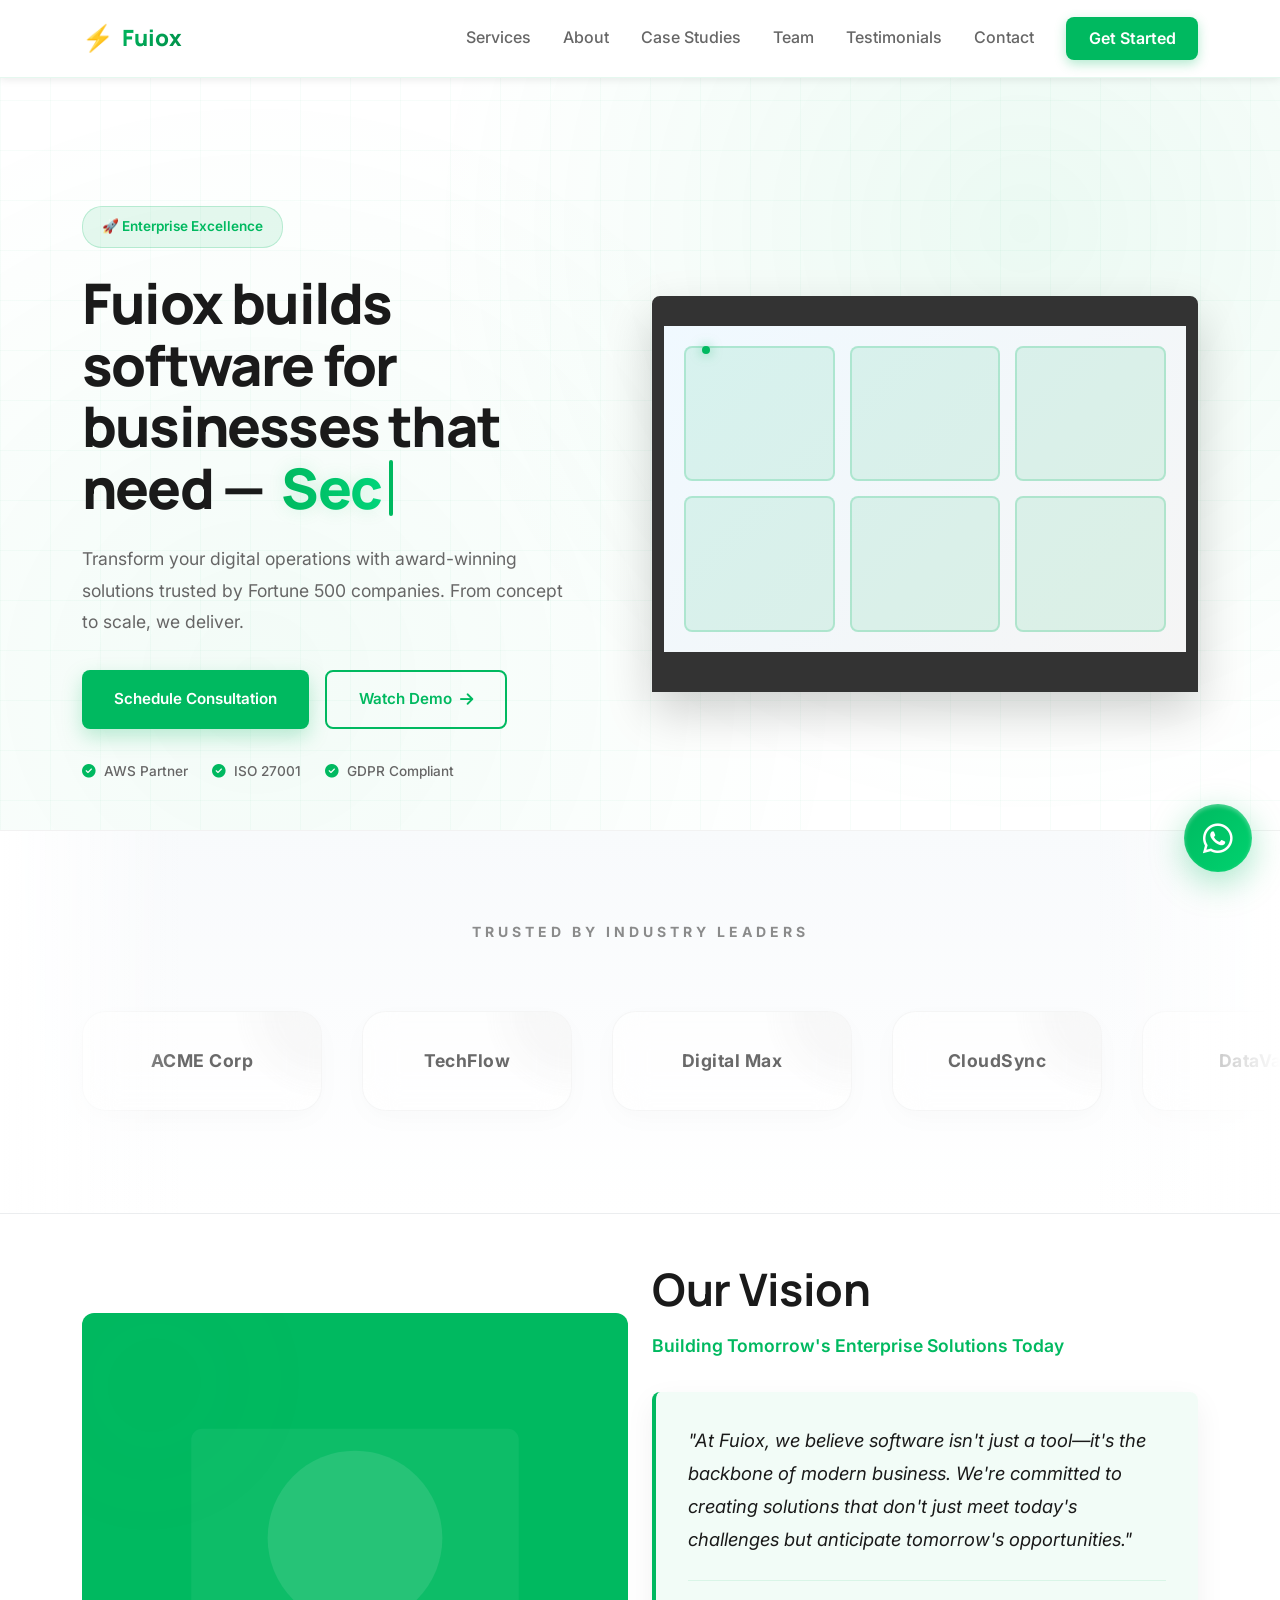
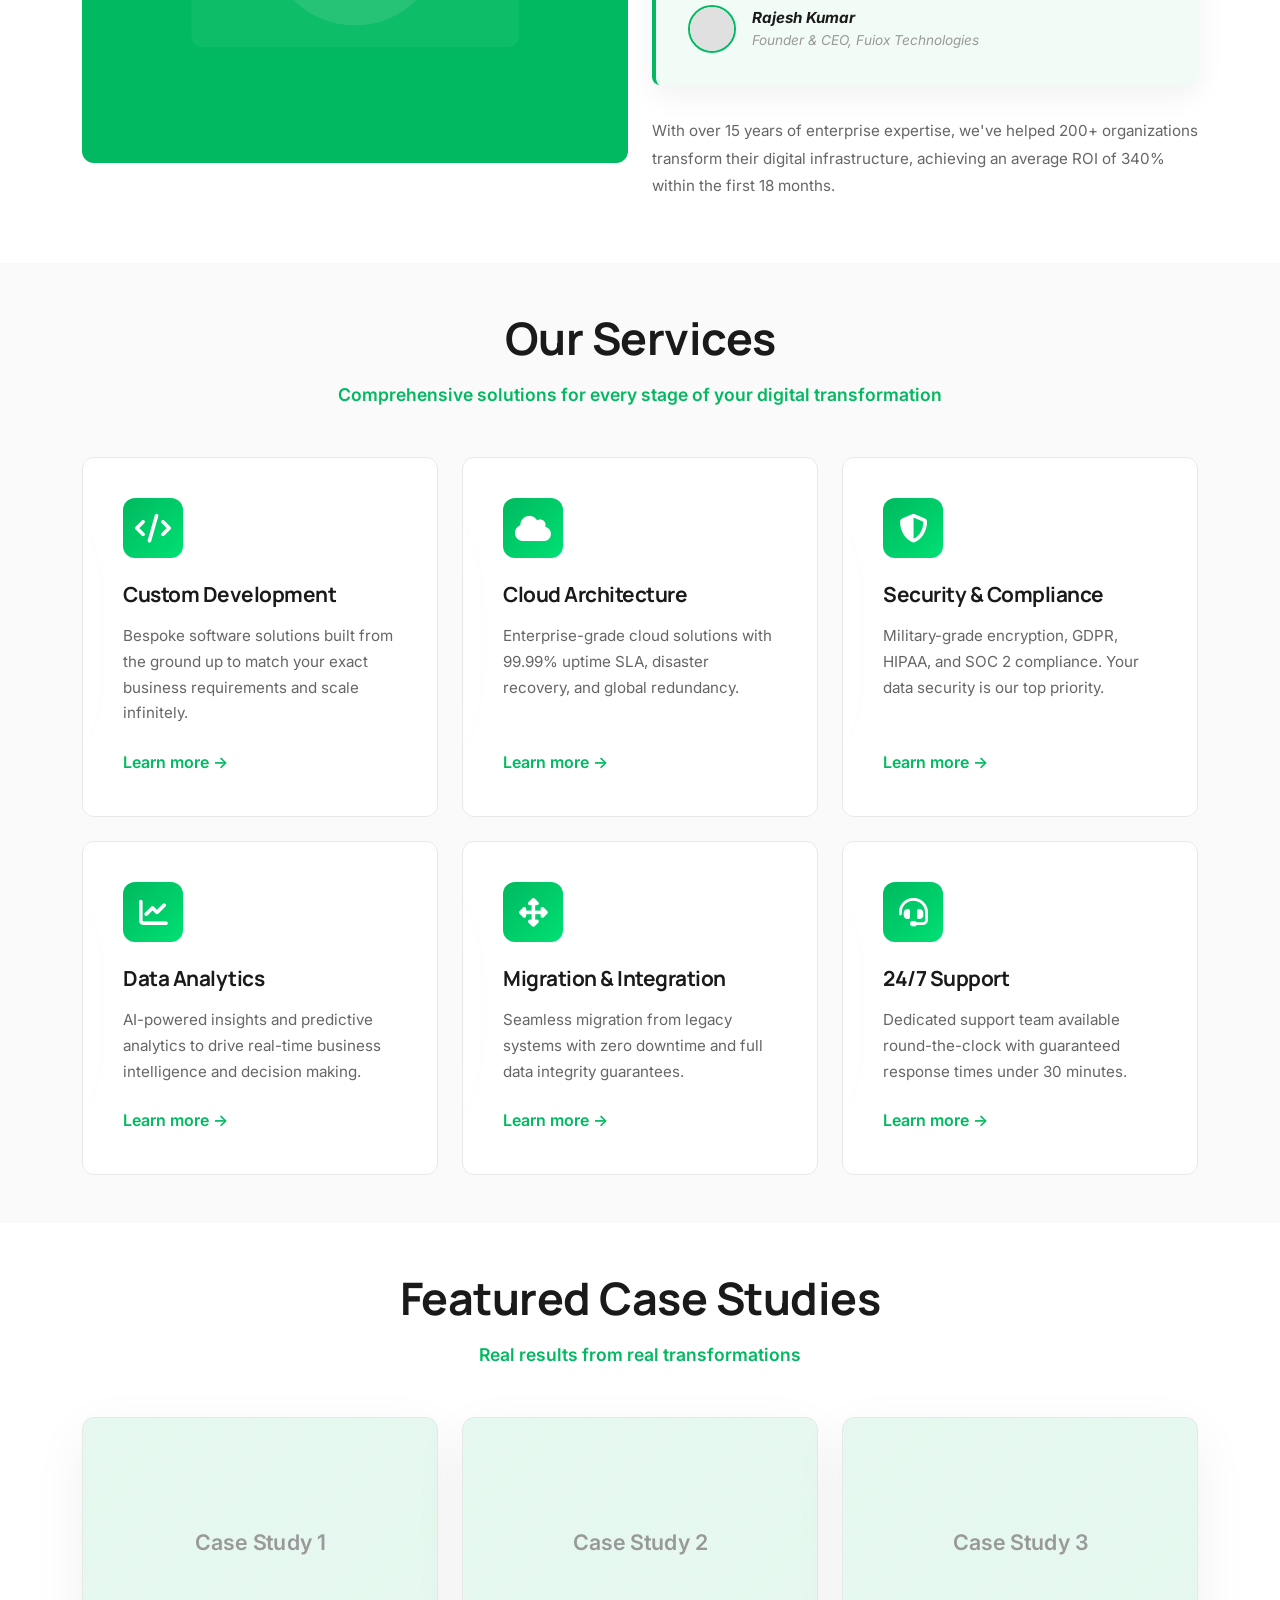
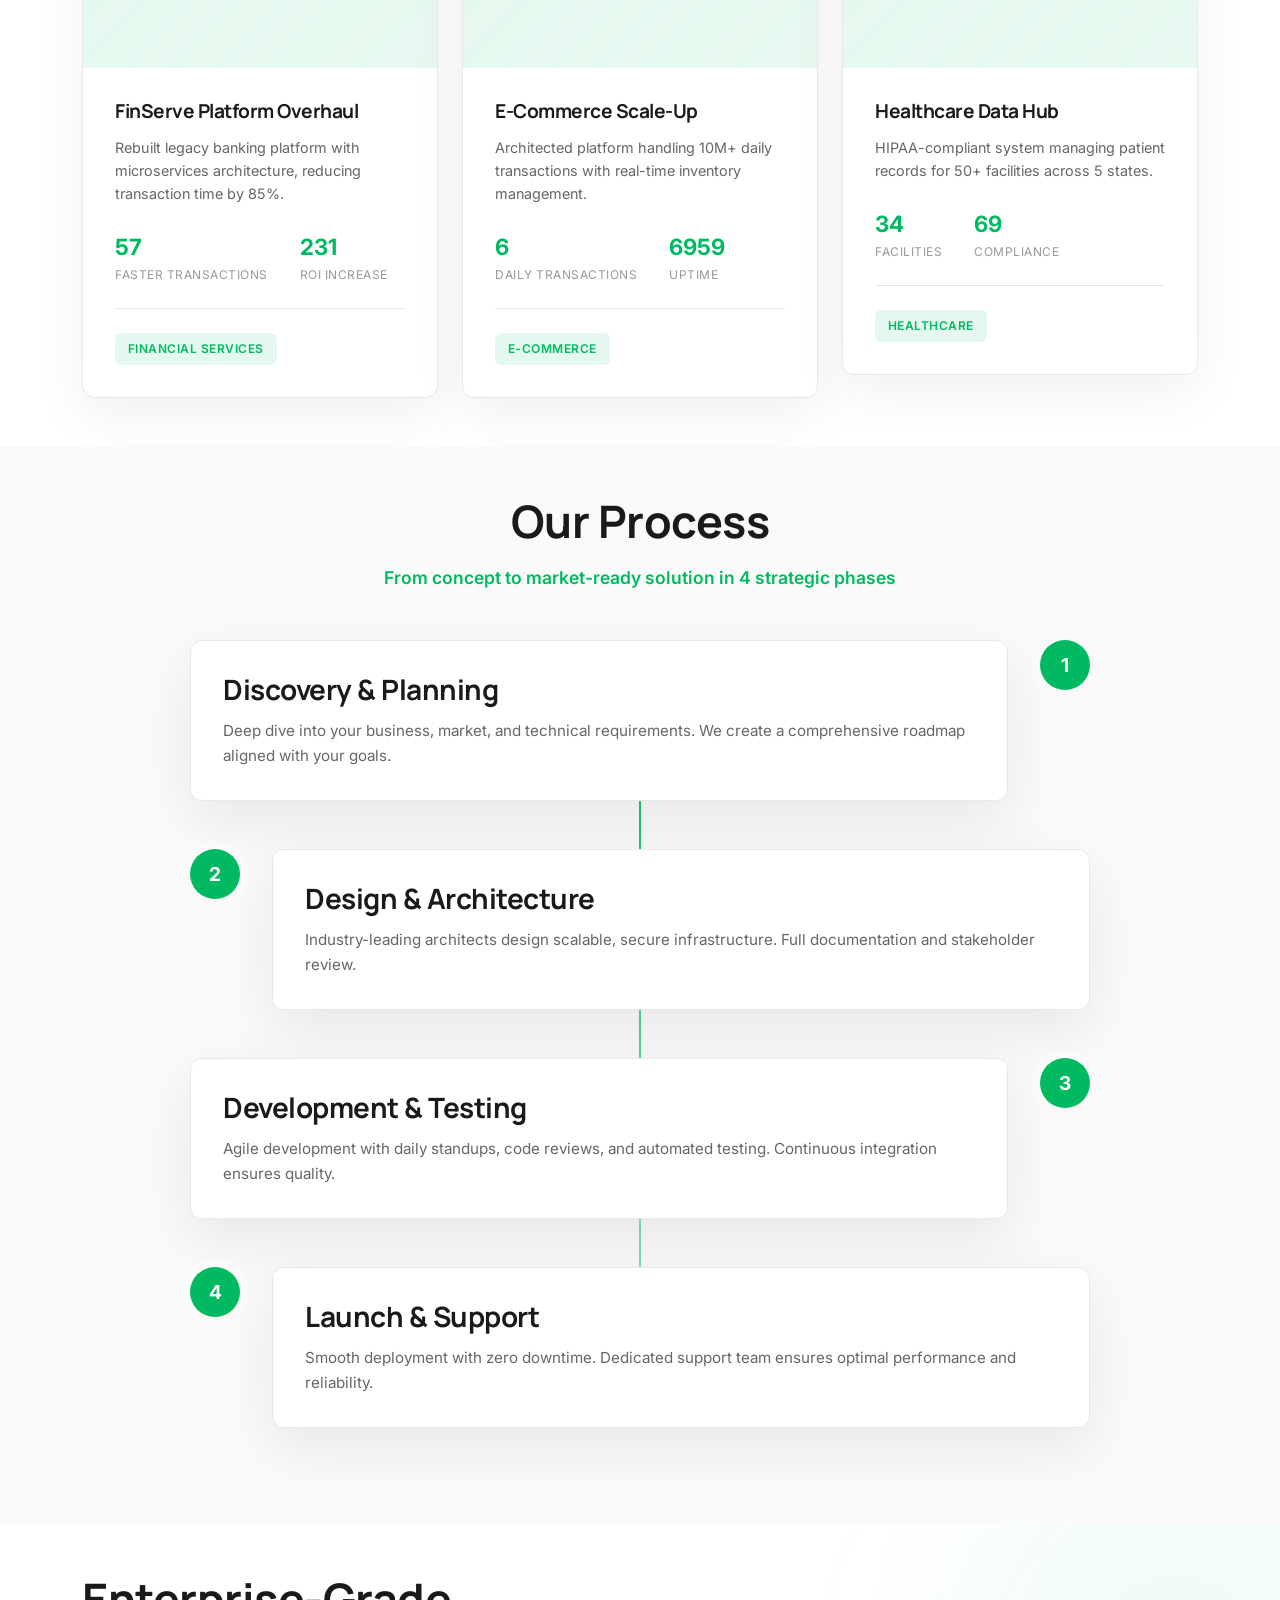
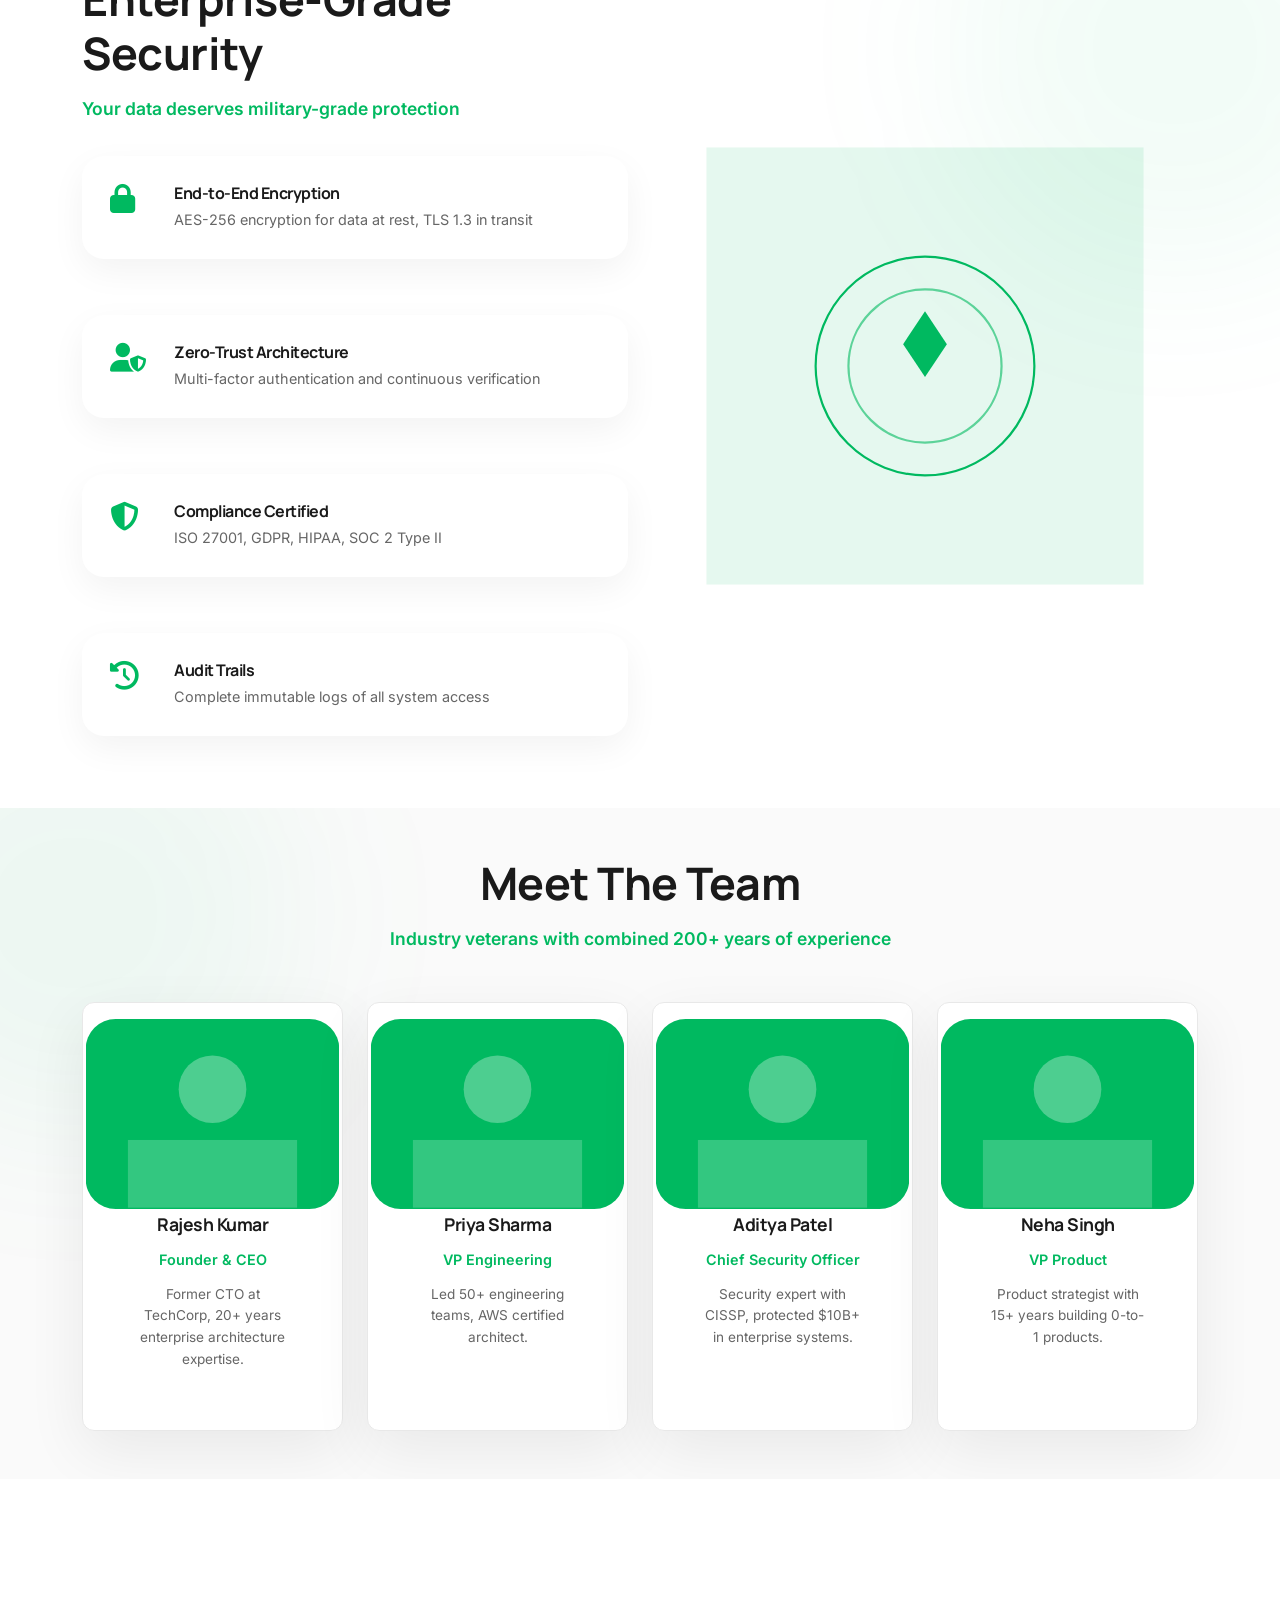
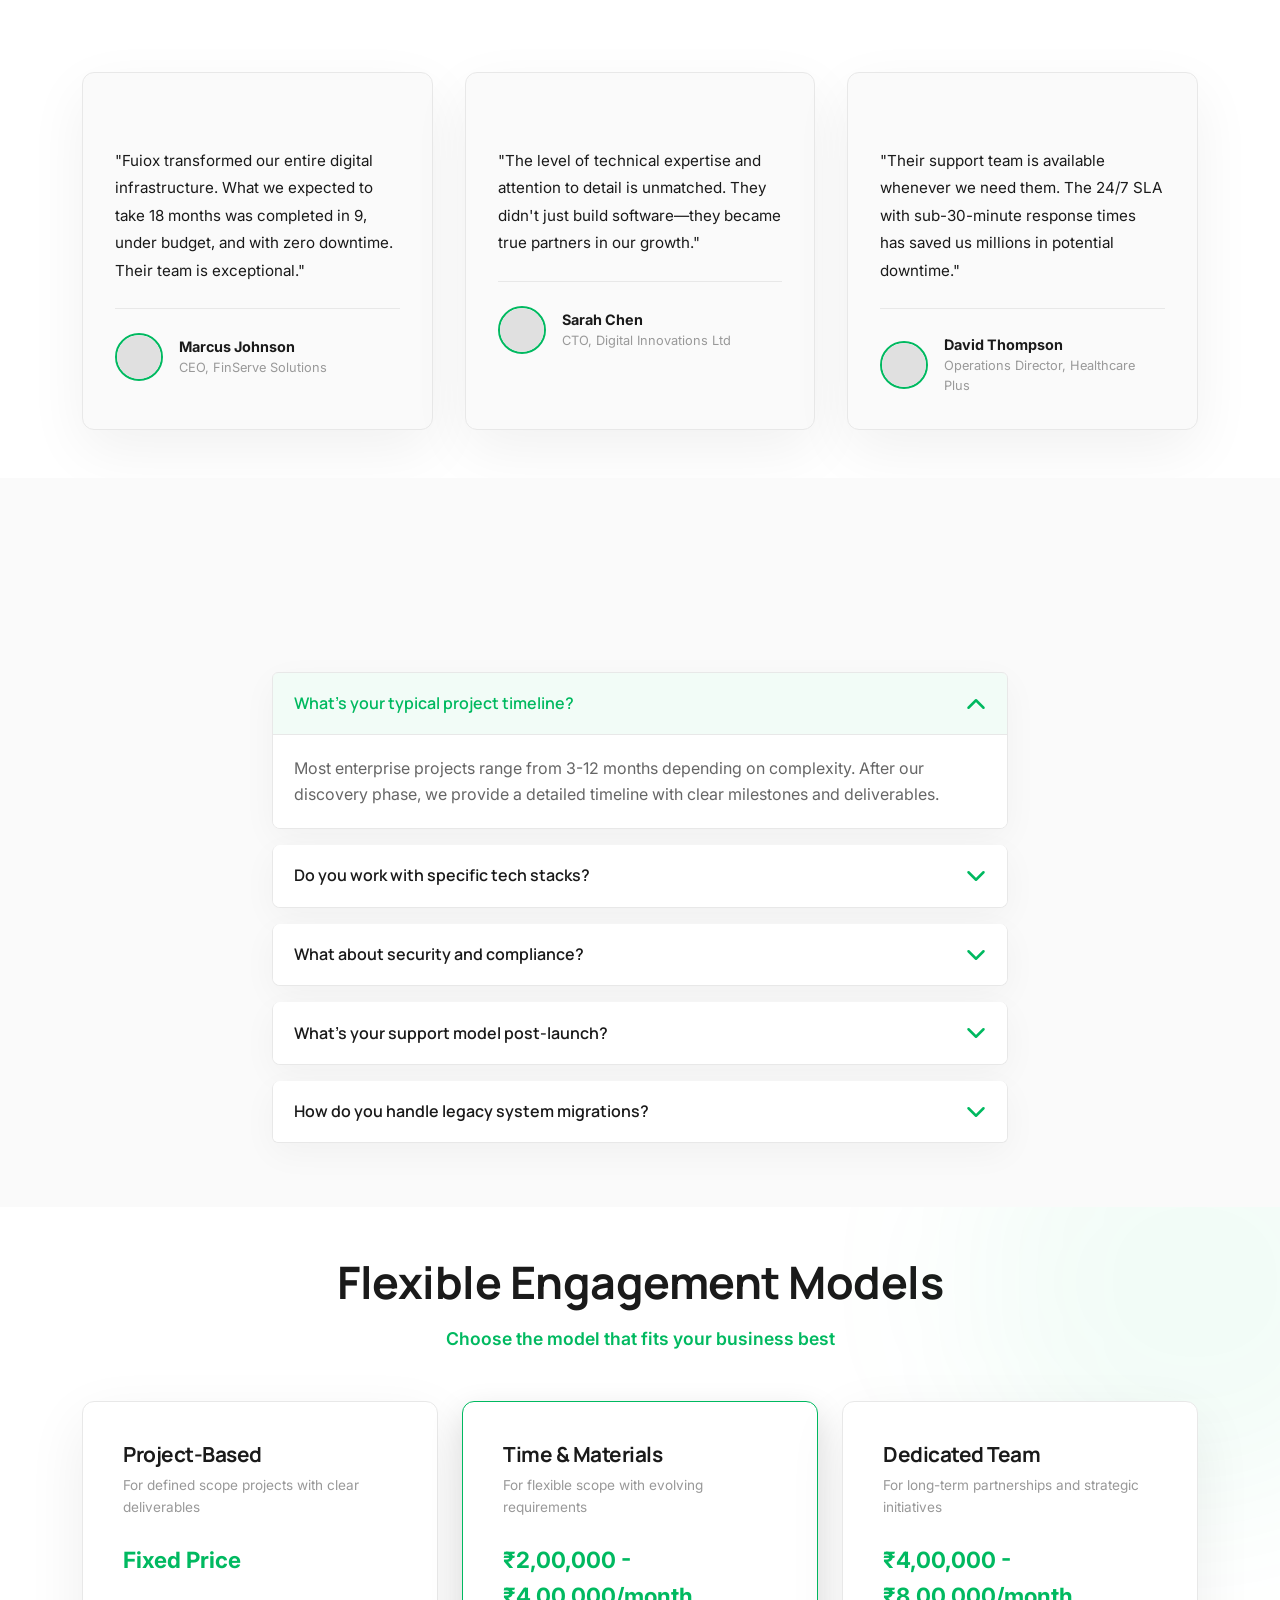
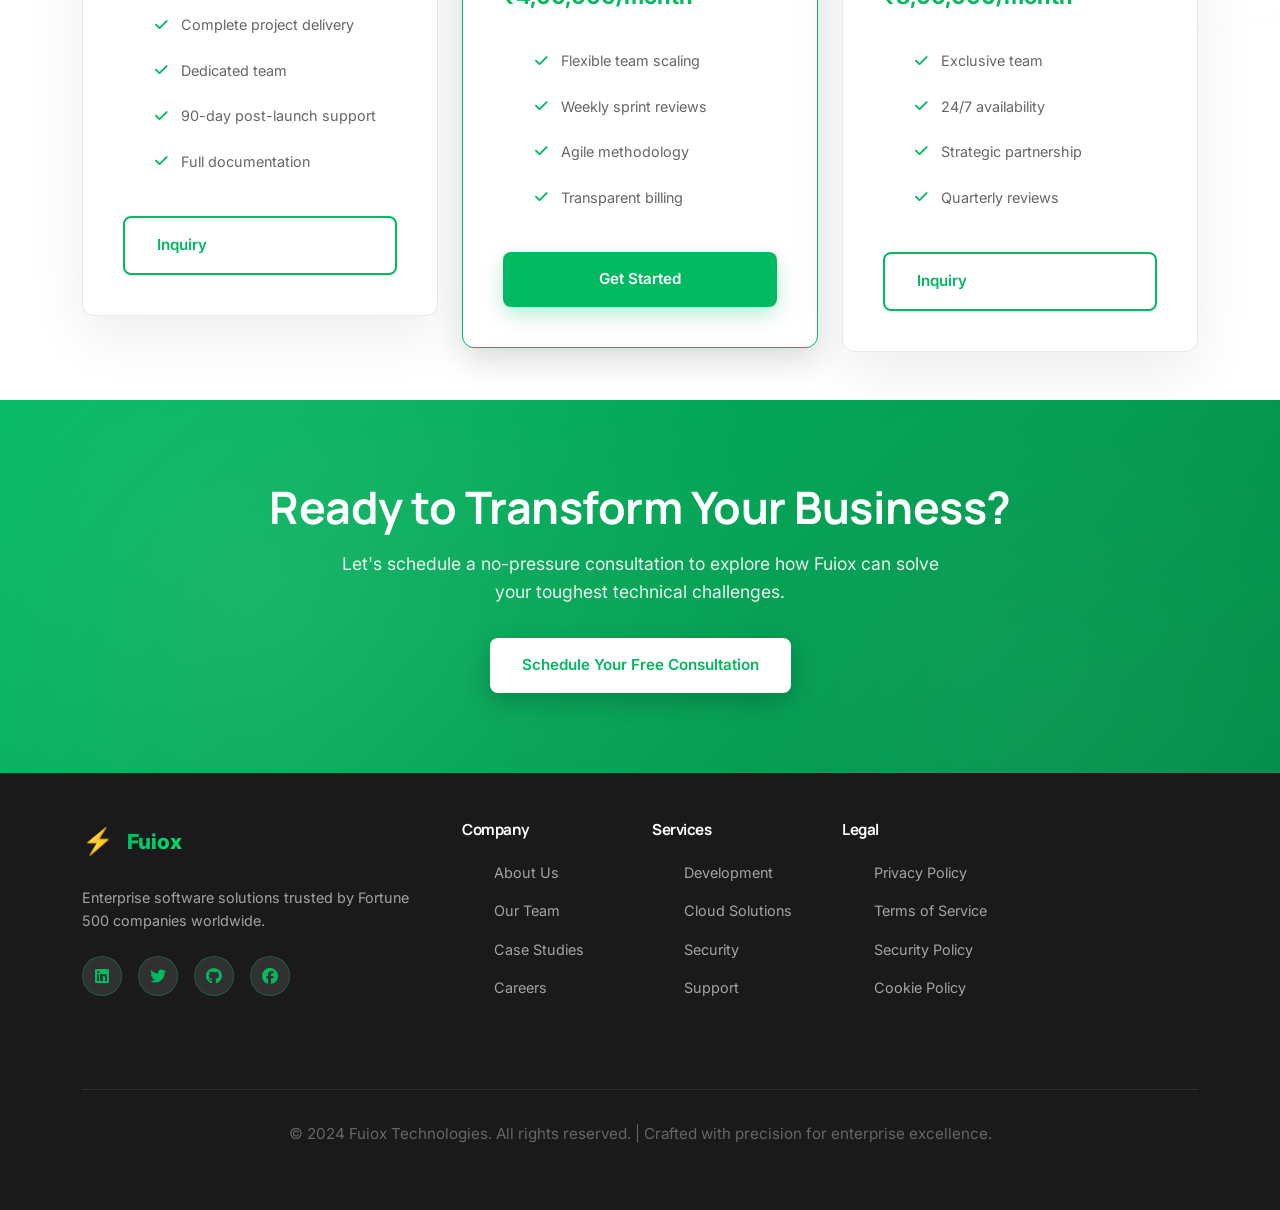
==== commit 0d541449: "Updated project files" ====
--- a/index.html
+++ b/index.html
@@ -1011,7 +1011,7 @@
             ></button>
           </div>
           <div class="modal-body">
-            <form id="contactForm">
+            <form action="thank_you.html">
               <div class="mb-3">
                 <label for="name" class="form-label">Full Name</label>
                 <input type="text" class="form-control" id="name" required />
@@ -1047,7 +1047,15 @@
         </div>
       </div>
     </div>
-
+<!-- Floating WhatsApp Button -->
+<a href="https://wa.me/919999999999"
+   class="whatsapp-float"
+   target="_blank"
+   aria-label="Chat on WhatsApp">
+    <span class="wa-ripple"></span>
+    <i class="fab fa-whatsapp"></i>
+    <span class="wa-tooltip">Chat With Us</span>
+</a>
     <script src="https://cdnjs.cloudflare.com/ajax/libs/bootstrap/5.3.0/js/bootstrap.bundle.min.js"></script>
     <script src="script.js"></script>
   </body>
--- a/style.css
+++ b/style.css
@@ -1,9 +1,93 @@
-/* ================================================
-   FUIOX TECHNOLOGIES - PREMIUM LANDING PAGE CSS
-   Elite Design System with Luxury Aesthetics
-   ================================================ */
-
-/* Color Variables */
+
+
+.whatsapp-float{
+    position: fixed;
+    right: 28px;
+    bottom: 28px;
+    width: 68px;
+    height: 68px;
+    border-radius: 50%;
+    background: linear-gradient(135deg,#00b960,#00d36f);
+    display:flex;
+    align-items:center;
+    justify-content:center;
+    color:#fff;
+    font-size: 34px;
+    text-decoration:none;
+    z-index:9999;
+    box-shadow:
+        0 10px 35px rgba(0,185,96,.35),
+        inset 0 2px 4px rgba(255,255,255,.35);
+    transition: .35s ease;
+
+}
+
+.whatsapp-float::before{
+    content:'';
+    position:absolute;
+    inset:-10px;
+    border-radius:50%;
+
+}
+
+.whatsapp-float i{
+    position:relative;
+    z-index:2;
+}
+
+.whatsapp-float:hover{
+    transform:translateY(-8px) scale(1.08);
+
+    color:#fff;
+}
+
+/* Tooltip */
+.wa-tooltip{
+    position:absolute;
+    right:85px;
+    background:#fffdf5;
+    color:#121212;
+    padding:12px 18px;
+    border-radius:50px;
+    font-size:14px;
+    font-weight:600;
+    opacity:0;
+    transform:translateX(15px);
+    transition:.35s;
+    box-shadow:0 10px 30px rgba(0,0,0,.08);
+    white-space:nowrap;
+}
+
+.whatsapp-float:hover .wa-tooltip{
+    opacity:1;
+    transform:translateX(0);
+}
+
+
+@keyframes whatsappFloat{
+    0%,100%{
+        transform:translateY(0);
+    }
+    50%{
+        transform:translateY(-8px);
+    }
+}
+
+/* Mobile */
+@media(max-width:768px){
+   .whatsapp-float{
+      width:58px;
+      height:58px;
+      font-size:30px;
+      right:18px;
+      bottom:18px;
+   }
+
+   .wa-tooltip{
+      display:none;
+   }
+}
+
 :root {
   --primary: #00b960;
   --primary-dark: #008c47;
